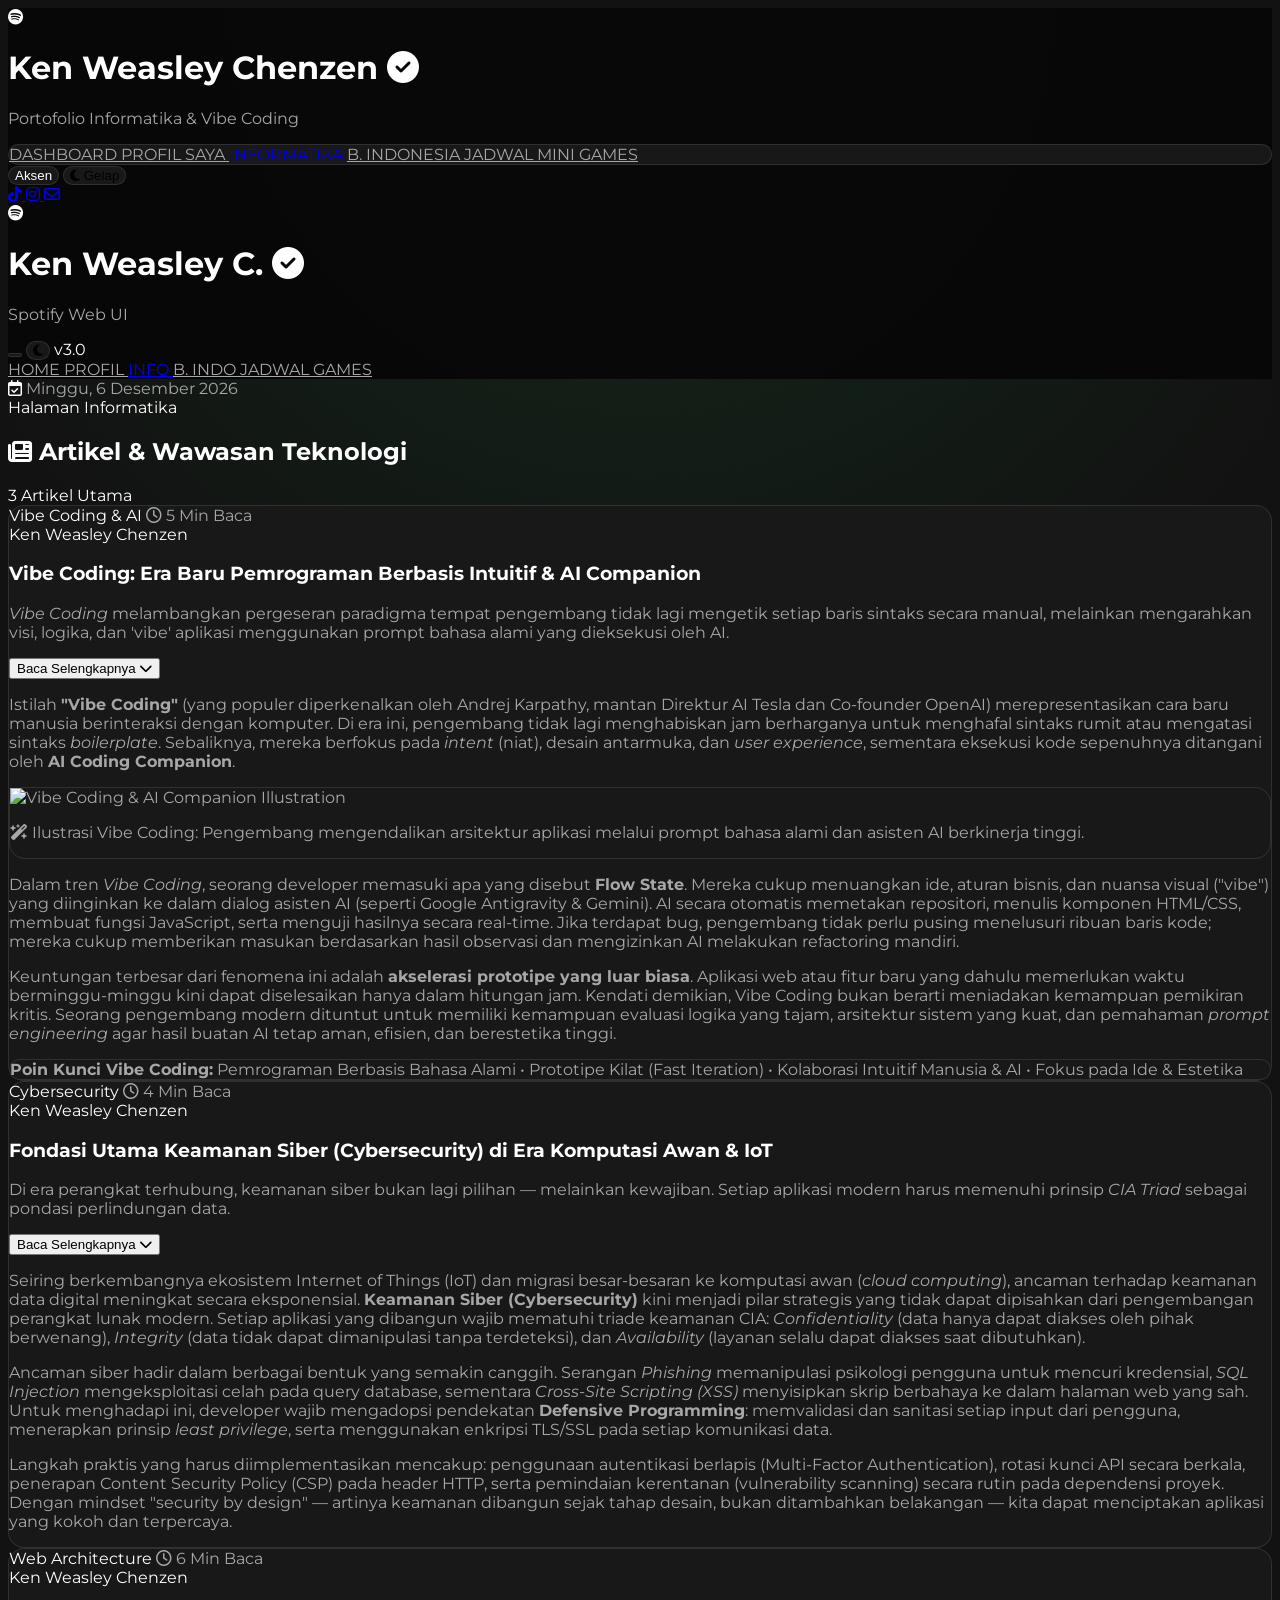
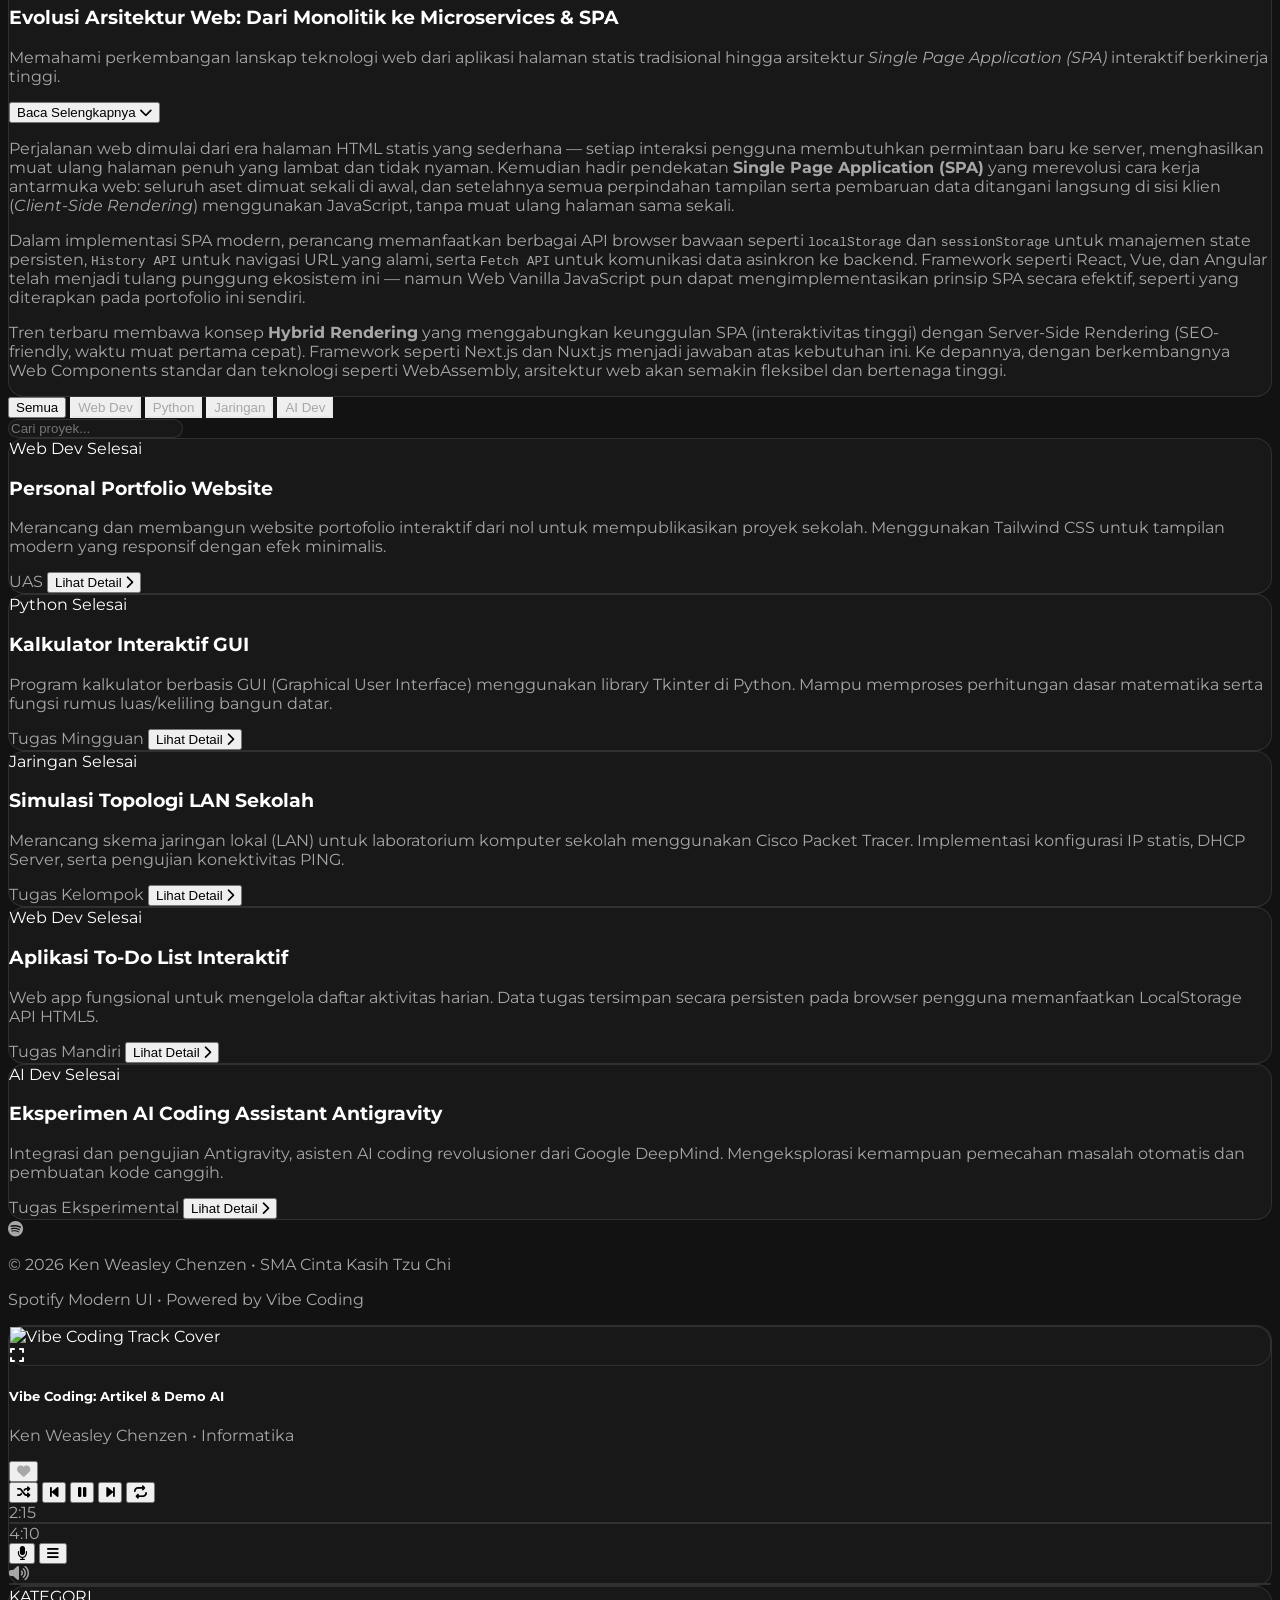
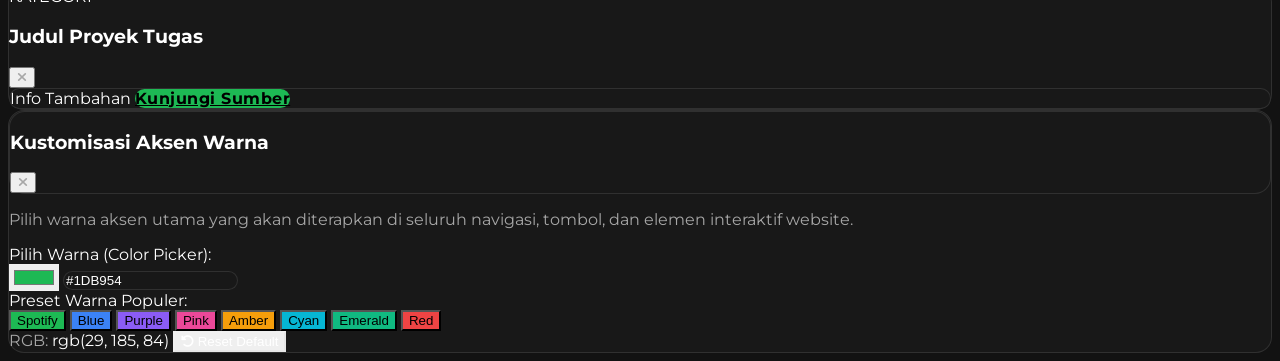
==== informatika.html @ bc536615 "Add files via upload" ====
<!DOCTYPE html>
<html lang="id" class="dark">

<head>
    <meta charset="UTF-8">
    <meta name="viewport" content="width=device-width, initial-scale=1.0">
    <title>Informatika — Ken Weasley Chenzen (Spotify UI)</title>

    <!-- SEO Meta Tags -->
    <meta name="description"
        content="Portofolio tugas dan proyek mata pelajaran Informatika Ken Weasley Chenzen (Vibe Coding, Python, Jaringan, dan AI Dev).">
    <meta name="author" content="Ken Weasley Chenzen">
    <meta name="robots" content="index, follow">

    <!-- Google Fonts: Plus Jakarta Sans & Montserrat -->
    <link rel="preconnect" href="https://fonts.googleapis.com">
    <link rel="preconnect" href="https://fonts.gstatic.com" crossorigin>
    <link
        href="https://fonts.googleapis.com/css2?family=Montserrat:wght@400;500;600;700;800;900&family=Plus+Jakarta+Sans:wght@400;500;600;700;800&family=Fira+Code:wght@400;500&display=swap"
        rel="stylesheet">

    <!-- FontAwesome Icons -->
    <link rel="stylesheet" href="https://cdnjs.cloudflare.com/ajax/libs/font-awesome/6.4.0/css/all.min.css">

    <!-- Tailwind CSS CDN -->
    <script src="https://cdn.tailwindcss.com"></script>

    <!-- Global Shared Theme & Music & Article System -->
    <link rel="stylesheet" href="theme.css">
    <script src="theme.js"></script>
    <script src="music-list.js"></script>
    <script src="visitor-playlist.js"></script>
    <script src="spotify-panel.js"></script>
    <script src="articles.js"></script>

    <script>
        tailwind.config = {
            darkMode: 'class',
            theme: {
                extend: {
                    colors: {
                        gold: {
                            50: '#f0fdf4',
                            100: '#dcfce7',
                            200: '#bbf7d0',
                            300: '#86efac',
                            400: '#4ade80',
                            500: '#1DB954',
                            600: '#1ed760',
                            700: '#16a34a',
                            800: '#15803d',
                            900: '#166534'
                        }
                    },
                    fontFamily: {
                        sans: ['"Montserrat"', '"Plus Jakarta Sans"', 'sans-serif'],
                        display: ['"Plus Jakarta Sans"', '"Montserrat"', 'sans-serif'],
                        mono: ['"Fira Code"', 'monospace'],
                    }
                }
            }
        }
    </script>
</head>

<body class="font-sans min-h-screen flex flex-col antialiased selection:bg-[var(--accent)] selection:text-[var(--accent-text)] relative deco-bg-pattern">

    <!-- SPOTIFY AMBIENT GRADIENT OVERLAY -->
    <div class="fixed inset-0 z-0 pointer-events-none overflow-hidden select-none">
        <div class="absolute top-0 inset-x-0 h-96 bg-gradient-to-b from-[var(--accent)]/20 via-transparent to-transparent"></div>
    </div>

    <!-- DESKTOP NAVIGATION HEADER (SPOTIFY STYLE) -->
    <header
        class="hidden md:flex sticky top-0 w-full bg-theme-header backdrop-blur-xl border-b border-theme z-30 px-8 py-3.5 justify-between items-center transition-colors duration-300">
        <div class="flex items-center gap-3">
            <div class="w-9 h-9 rounded-full bg-[var(--accent)] text-[var(--accent-text)] flex items-center justify-center shadow-[0_0_15px_rgba(var(--accent-rgb),0.4)]">
                <i class="fa-brands fa-spotify text-xl"></i>
            </div>
            <div>
                <h1 class="text-sm font-extrabold tracking-wider font-display text-theme-main uppercase flex items-center gap-1.5">
                    Ken Weasley Chenzen
                    <i class="fa-solid fa-circle-check text-[var(--accent)] text-xs" title="Verified Artist Portfolio"></i>
                </h1>
                <p class="text-[9px] text-theme-muted tracking-widest uppercase font-semibold">Portofolio Informatika & Vibe Coding</p>
            </div>
        </div>

        <nav class="flex flex-row items-center gap-1.5 bg-theme-card p-1.5 rounded-full border border-theme shadow-sm">
            <a href="index.html#dashboard"
                class="nav-btn text-xs font-semibold tracking-wider font-display transition duration-150 text-theme-muted hover:text-theme-main px-4 py-2 rounded-full border border-transparent">
                DASHBOARD
            </a>
            <a href="index.html#profil"
                class="nav-btn text-xs font-semibold tracking-wider font-display transition duration-150 text-theme-muted hover:text-theme-main px-4 py-2 rounded-full border border-transparent">
                PROFIL SAYA
            </a>
            <a href="informatika.html"
                class="nav-btn text-xs font-extrabold tracking-wider font-display transition duration-150 text-[var(--accent-text)] bg-[var(--accent)] px-4 py-2 rounded-full shadow-md">
                INFORMATIKA
            </a>
            <a href="bahasaindonesia.html"
                class="nav-btn text-xs font-semibold tracking-wider font-display transition duration-150 text-theme-muted hover:text-theme-main px-4 py-2 rounded-full border border-transparent">
                B. INDONESIA
            </a>
            <a href="index.html#jadwal"
                class="nav-btn text-xs font-semibold tracking-wider font-display transition duration-150 text-theme-muted hover:text-theme-main px-4 py-2 rounded-full border border-transparent">
                JADWAL
            </a>
            <a href="index.html#games"
                class="nav-btn text-xs font-semibold tracking-wider font-display transition duration-150 text-theme-muted hover:text-theme-main px-4 py-2 rounded-full border border-transparent">
                MINI GAMES
            </a>
        </nav>

        <div class="flex items-center gap-3">
            <!-- Accent Customizer Button -->
            <button onclick="toggleColorCustomizer(event)" id="theme-accent-btn-desktop" aria-label="Change accent color" title="Kustomisasi Warna Aksen"
                class="flex items-center gap-2 px-3 py-1.5 rounded-full border border-theme bg-theme-card text-theme-main hover:border-[var(--accent)] transition duration-200 text-xs font-mono cursor-pointer shadow-sm">
                <span class="w-3.5 h-3.5 rounded-full border border-black/20 shadow-sm inline-block" id="desktop-accent-swatch" style="background-color: var(--accent);"></span>
                <span class="text-[11px] font-semibold hidden lg:inline">Aksen</span>
            </button>

            <!-- Theme Toggle Button -->
            <button onclick="toggleTheme()" id="theme-toggle-desktop" aria-label="Toggle dark mode" title="Mode Dark / Light"
                class="flex items-center gap-2 px-3 py-1.5 rounded-full border border-theme bg-theme-card text-[var(--accent)] hover:bg-[var(--accent)]/10 transition duration-200 text-xs font-mono cursor-pointer shadow-sm">
                <i class="fa-solid fa-moon theme-toggle-icon text-[var(--accent)] text-sm"></i>
                <span class="theme-toggle-text text-[11px] font-semibold hidden lg:inline">Spotify Dark</span>
            </button>

            <div class="h-4 w-[1px] bg-theme border-r border-theme"></div>

            <div class="flex items-center gap-3 text-theme-muted text-xs">
                <a href="https://www.tiktok.com/@postingthingsisaw" target="_blank" rel="noopener noreferrer"
                    class="hover:text-[var(--accent)] transition duration-150 p-1" aria-label="TikTok" title="TikTok">
                    <i class="fa-brands fa-tiktok text-sm"></i>
                </a>
                <a href="https://www.instagram.com/fotomobilasli/" target="_blank" rel="noopener noreferrer"
                    class="hover:text-[var(--accent)] transition duration-150 p-1" aria-label="Instagram" title="Instagram">
                    <i class="fa-brands fa-instagram text-sm"></i>
                </a>
                <a href="mailto:Kenweasley10@gmail.com" class="hover:text-[var(--accent)] transition duration-150 p-1"
                    aria-label="Email" title="Email">
                    <i class="fa-regular fa-envelope text-sm"></i>
                </a>
            </div>
        </div>
    </header>

    <!-- MOBILE NAVIGATION HEADER -->
    <header
        class="md:hidden flex items-center justify-between p-4 bg-theme-header border-b border-theme sticky top-0 z-30 backdrop-blur-md transition-colors duration-300">
        <div class="flex items-center gap-2.5">
            <div class="w-8 h-8 rounded-full bg-[var(--accent)] text-[var(--accent-text)] flex items-center justify-center">
                <i class="fa-brands fa-spotify text-base"></i>
            </div>
            <div>
                <h1 class="text-xs font-extrabold font-display text-theme-main uppercase tracking-widest flex items-center gap-1">
                    Ken Weasley C.
                    <i class="fa-solid fa-circle-check text-[var(--accent)] text-[10px]"></i>
                </h1>
                <p class="text-[9px] text-theme-muted tracking-widest uppercase">Spotify Web UI</p>
            </div>
        </div>

        <div class="flex items-center gap-2">
            <!-- Accent Customizer Button Mobile -->
            <button onclick="toggleColorCustomizer(event)" id="theme-accent-btn-mobile" aria-label="Change accent color" title="Kustomisasi Warna Aksen"
                class="p-2 rounded-full bg-theme-card text-theme-main border border-theme text-xs cursor-pointer shadow-sm">
                <span class="w-3.5 h-3.5 rounded-full border border-black/20 shadow-sm block" id="mobile-accent-swatch" style="background-color: var(--accent);"></span>
            </button>

            <!-- Theme Toggle Button Mobile -->
            <button onclick="toggleTheme()" id="theme-toggle-mobile" aria-label="Toggle dark mode" title="Mode Dark / Light"
                class="p-2 rounded-full bg-theme-card text-[var(--accent)] border border-theme text-xs cursor-pointer shadow-sm">
                <i class="fa-solid fa-moon theme-toggle-icon"></i>
            </button>
            <span
                class="text-[9px] uppercase font-mono tracking-widest px-2.5 py-1 rounded-full border border-[var(--accent)]/30 text-[var(--accent)] bg-[var(--accent)]/10 font-bold">v3.0</span>
        </div>
    </header>

    <!-- Mobile Bottom Navigation -->
    <nav
        class="md:hidden fixed bottom-0 inset-x-0 bg-theme-header border-t border-theme z-40 flex items-center justify-around py-2 px-1 backdrop-blur-md transition-colors duration-300">
        <a href="index.html#dashboard"
            class="nav-btn-mobile text-[10px] font-semibold tracking-wider font-display text-theme-muted px-2 py-1.5 rounded-full border border-transparent">
            HOME
        </a>
        <a href="index.html#profil"
            class="nav-btn-mobile text-[10px] font-semibold tracking-wider font-display text-theme-muted px-2 py-1.5 rounded-full border border-transparent">
            PROFIL
        </a>
        <a href="informatika.html"
            class="nav-btn-mobile text-[10px] font-bold tracking-wider font-display text-black bg-[var(--accent)] px-3 py-1.5 rounded-full shadow-md">
            INFO
        </a>
        <a href="bahasaindonesia.html"
            class="nav-btn-mobile text-[10px] font-semibold tracking-wider font-display text-theme-muted px-2 py-1.5 rounded-full border border-transparent">
            B. INDO
        </a>
        <a href="index.html#jadwal"
            class="nav-btn-mobile text-[10px] font-semibold tracking-wider font-display text-theme-muted px-2 py-1.5 rounded-full border border-transparent">
            JADWAL
        </a>
        <a href="index.html#games"
            class="nav-btn-mobile text-[10px] font-semibold tracking-wider font-display text-theme-muted px-2 py-1.5 rounded-full border border-transparent">
            GAMES
        </a>
    </nav>

    <!-- MAIN CONTAINER -->
    <main class="flex-1 min-h-screen pb-32 md:pb-20 flex flex-col relative px-6 md:px-12 py-8 max-w-5xl w-full mx-auto">

        <!-- Live Date Header (Desktop) -->
        <div class="hidden md:flex justify-between items-center pb-6 border-b border-theme mb-10">
            <div class="flex items-center gap-2">
                <i class="fa-regular fa-calendar-check text-[var(--accent)] text-xs"></i>
                <span class="text-xs text-theme-muted font-mono" id="live-time">Memuat tanggal...</span>
            </div>
            <span
                class="text-[10px] font-mono tracking-widest text-[var(--accent)] px-3 py-1 rounded-full border border-[var(--accent)]/30 bg-[var(--accent)]/10 uppercase font-bold shadow-[0_0_12px_rgba(var(--accent-rgb),0.2)]">Halaman Informatika</span>
        </div>

        <!-- ARTIKEL EDUTAINMENT INFORMATIKA (INTERAKTIF) -->
        <div class="mb-12 space-y-4">
            <div class="flex items-center justify-between border-b border-theme pb-3 mb-5">
                <h2 class="text-sm md:text-base font-bold tracking-wider font-display text-[var(--accent)] uppercase flex items-center gap-2">
                    <i class="fa-solid fa-newspaper text-xs"></i> Artikel & Wawasan Teknologi
                </h2>
                <span class="text-[10px] font-mono text-[#A7A7A7] uppercase tracking-wider">3 Artikel Utama</span>
            </div>

            <!-- Artikel 1: Vibe Coding & AI Companion -->
            <article class="deco-card border border-theme rounded-2xl bg-theme-card overflow-hidden hover-neon transition-all duration-300">
                <!-- PREVIEW HEADER (selalu tampil) -->
                <div class="p-5 md:p-6">
                    <div class="flex flex-wrap items-center justify-between gap-2 mb-3">
                        <div class="flex items-center gap-2">
                            <span class="text-[10px] uppercase font-mono tracking-widest text-[var(--accent)] px-2.5 py-0.5 rounded-full border border-[var(--accent)]/30 bg-[var(--accent)]/10 font-bold">Vibe Coding & AI</span>
                            <span class="text-[10px] text-theme-muted font-mono"><i class="fa-regular fa-clock"></i> 5 Min Baca</span>
                        </div>
                        <span class="text-[10px] font-mono text-[var(--accent)]">Ken Weasley Chenzen</span>
                    </div>
                    <h3 class="text-sm md:text-base font-bold font-display text-theme-main mb-2">
                        Vibe Coding: Era Baru Pemrograman Berbasis Intuitif & AI Companion
                    </h3>
                    <p class="text-xs text-theme-muted leading-relaxed">
                        <em>Vibe Coding</em> melambangkan pergeseran paradigma tempat pengembang tidak lagi mengetik setiap baris sintaks secara manual, melainkan mengarahkan visi, logika, dan 'vibe' aplikasi menggunakan prompt bahasa alami yang dieksekusi oleh AI.
                    </p>
                    <!-- Tombol Baca Selengkapnya -->
                    <button type="button" data-target="inf-art-1" onclick="toggleArticle('inf-art-1', this)"
                        class="baca-selengkapnya mt-4 flex items-center gap-2 text-xs font-bold text-[var(--accent)] hover:opacity-80 transition-colors group cursor-pointer">
                        <span class="artikel-btn-label">Baca Selengkapnya</span>
                        <i class="fa-solid fa-chevron-down text-[10px] transition-transform duration-300 artikel-arrow"></i>
                    </button>
                </div>
                <!-- KONTEN LENGKAP (tersembunyi awal) -->
                <div id="inf-art-1" class="hidden border-t border-theme px-5 md:px-6 pb-6 pt-4">
                    <div class="text-xs md:text-sm text-theme-muted leading-relaxed space-y-4">
                        <p>
                            Istilah <strong>"Vibe Coding"</strong> (yang populer diperkenalkan oleh Andrej Karpathy, mantan Direktur AI Tesla dan Co-founder OpenAI) merepresentasikan cara baru manusia berinteraksi dengan komputer. Di era ini, pengembang tidak lagi menghabiskan jam berharganya untuk menghafal sintaks rumit atau mengatasi sintaks <em>boilerplate</em>. Sebaliknya, mereka berfokus pada <em>intent</em> (niat), desain antarmuka, dan <em>user experience</em>, sementara eksekusi kode sepenuhnya ditangani oleh <strong>AI Coding Companion</strong>.
                        </p>
                        
                        <!-- Gambar Ilustrasi Vibe Coding -->
                        <div class="my-4 rounded-2xl overflow-hidden border border-[var(--accent)]/30 bg-theme-card p-3 shadow-xl">
                            <img src="vibe_coding_demo.png" alt="Vibe Coding & AI Companion Illustration" class="w-full h-auto rounded-xl object-cover max-h-96 shadow-md">
                            <p class="text-[11px] font-mono text-center text-[var(--accent)] mt-2.5 font-semibold">
                                <i class="fa-solid fa-wand-magic-sparkles mr-1"></i> Ilustrasi Vibe Coding: Pengembang mengendalikan arsitektur aplikasi melalui prompt bahasa alami dan asisten AI berkinerja tinggi.
                            </p>
                        </div>

                        <p>
                            Dalam tren <em>Vibe Coding</em>, seorang developer memasuki apa yang disebut <strong>Flow State</strong>. Mereka cukup menuangkan ide, aturan bisnis, dan nuansa visual ("vibe") yang diinginkan ke dalam dialog asisten AI (seperti Google Antigravity & Gemini). AI secara otomatis memetakan repositori, menulis komponen HTML/CSS, membuat fungsi JavaScript, serta menguji hasilnya secara real-time. Jika terdapat bug, pengembang tidak perlu pusing menelusuri ribuan baris kode; mereka cukup memberikan masukan berdasarkan hasil observasi dan mengizinkan AI melakukan refactoring mandiri.
                        </p>
                        <p>
                            Keuntungan terbesar dari fenomena ini adalah <strong>akselerasi prototipe yang luar biasa</strong>. Aplikasi web atau fitur baru yang dahulu memerlukan waktu berminggu-minggu kini dapat diselesaikan hanya dalam hitungan jam. Kendati demikian, Vibe Coding bukan berarti meniadakan kemampuan pemikiran kritis. Seorang pengembang modern dituntut untuk memiliki kemampuan evaluasi logika yang tajam, arsitektur sistem yang kuat, dan pemahaman <em>prompt engineering</em> agar hasil buatan AI tetap aman, efisien, dan berestetika tinggi.
                        </p>
                        <div class="p-4 bg-theme-card border border-[var(--accent)]/40 rounded-xl font-mono text-[11px] text-[var(--accent)] shadow-inner">
                            <strong>Poin Kunci Vibe Coding:</strong> Pemrograman Berbasis Bahasa Alami • Prototipe Kilat (Fast Iteration) • Kolaborasi Intuitif Manusia & AI • Fokus pada Ide & Estetika
                        </div>
                    </div>
                </div>
            </article>

            <!-- Artikel 2: Keamanan Siber -->
            <article class="deco-card border border-theme rounded-2xl bg-theme-card overflow-hidden hover-neon transition-all duration-300">
                <!-- PREVIEW HEADER -->
                <div class="p-5 md:p-6">
                    <div class="flex flex-wrap items-center justify-between gap-2 mb-3">
                        <div class="flex items-center gap-2">
                            <span class="text-[10px] uppercase font-mono tracking-widest text-[var(--accent)] px-2.5 py-0.5 rounded border border-[var(--accent)]/30 bg-[var(--accent)]/10 font-bold">Cybersecurity</span>
                            <span class="text-[10px] text-theme-muted font-mono"><i class="fa-regular fa-clock"></i> 4 Min Baca</span>
                        </div>
                        <span class="text-[10px] font-mono text-[var(--accent)]">Ken Weasley Chenzen</span>
                    </div>
                    <h3 class="text-sm md:text-base font-bold font-display text-theme-main mb-2">
                        Fondasi Utama Keamanan Siber (Cybersecurity) di Era Komputasi Awan & IoT
                    </h3>
                    <p class="text-xs text-theme-muted leading-relaxed">
                        Di era perangkat terhubung, keamanan siber bukan lagi pilihan — melainkan kewajiban. Setiap aplikasi modern harus memenuhi prinsip <em>CIA Triad</em> sebagai pondasi perlindungan data.
                    </p>
                    <button type="button" data-target="inf-art-2" onclick="toggleArticle('inf-art-2', this)"
                        class="baca-selengkapnya mt-4 flex items-center gap-2 text-xs font-semibold text-[var(--accent)] hover:opacity-80 transition-colors group cursor-pointer">
                        <span class="artikel-btn-label">Baca Selengkapnya</span>
                        <i class="fa-solid fa-chevron-down text-[10px] transition-transform duration-300 artikel-arrow"></i>
                    </button>
                </div>
                <!-- KONTEN LENGKAP -->
                <div id="inf-art-2" class="hidden border-t border-theme/40 px-5 md:px-6 pb-6 pt-4">
                    <div class="text-xs md:text-sm text-theme-muted leading-relaxed space-y-3">
                        <p>
                            Seiring berkembangnya ekosistem Internet of Things (IoT) dan migrasi besar-besaran ke komputasi awan (<em>cloud computing</em>), ancaman terhadap keamanan data digital meningkat secara eksponensial. <strong>Keamanan Siber (Cybersecurity)</strong> kini menjadi pilar strategis yang tidak dapat dipisahkan dari pengembangan perangkat lunak modern. Setiap aplikasi yang dibangun wajib mematuhi triade keamanan CIA: <em>Confidentiality</em> (data hanya dapat diakses oleh pihak berwenang), <em>Integrity</em> (data tidak dapat dimanipulasi tanpa terdeteksi), dan <em>Availability</em> (layanan selalu dapat diakses saat dibutuhkan).
                        </p>
                        <p>
                            Ancaman siber hadir dalam berbagai bentuk yang semakin canggih. Serangan <em>Phishing</em> memanipulasi psikologi pengguna untuk mencuri kredensial, <em>SQL Injection</em> mengeksploitasi celah pada query database, sementara <em>Cross-Site Scripting (XSS)</em> menyisipkan skrip berbahaya ke dalam halaman web yang sah. Untuk menghadapi ini, developer wajib mengadopsi pendekatan <strong>Defensive Programming</strong>: memvalidasi dan sanitasi setiap input dari pengguna, menerapkan prinsip <em>least privilege</em>, serta menggunakan enkripsi TLS/SSL pada setiap komunikasi data.
                        </p>
                        <p>
                            Langkah praktis yang harus diimplementasikan mencakup: penggunaan autentikasi berlapis (Multi-Factor Authentication), rotasi kunci API secara berkala, penerapan Content Security Policy (CSP) pada header HTTP, serta pemindaian kerentanan (vulnerability scanning) secara rutin pada dependensi proyek. Dengan mindset "security by design" — artinya keamanan dibangun sejak tahap desain, bukan ditambahkan belakangan — kita dapat menciptakan aplikasi yang kokoh dan terpercaya.
                        </p>
                    </div>
                </div>
            </article>

            <!-- Artikel 3: Web Architecture -->
            <article class="deco-card border border-theme rounded-2xl bg-theme-card overflow-hidden hover-neon transition-all duration-300">
                <!-- PREVIEW HEADER -->
                <div class="p-5 md:p-6">
                    <div class="flex flex-wrap items-center justify-between gap-2 mb-3">
                        <div class="flex items-center gap-2">
                            <span class="text-[10px] uppercase font-mono tracking-widest text-[var(--accent)] px-2.5 py-0.5 rounded border border-[var(--accent)]/30 bg-[var(--accent)]/10 font-bold">Web Architecture</span>
                            <span class="text-[10px] text-theme-muted font-mono"><i class="fa-regular fa-clock"></i> 6 Min Baca</span>
                        </div>
                        <span class="text-[10px] font-mono text-[var(--accent)]">Ken Weasley Chenzen</span>
                    </div>
                    <h3 class="text-sm md:text-base font-bold font-display text-theme-main mb-2">
                        Evolusi Arsitektur Web: Dari Monolitik ke Microservices & SPA
                    </h3>
                    <p class="text-xs text-theme-muted leading-relaxed">
                        Memahami perkembangan lanskap teknologi web dari aplikasi halaman statis tradisional hingga arsitektur <em>Single Page Application (SPA)</em> interaktif berkinerja tinggi.
                    </p>
                    <button type="button" data-target="inf-art-3" onclick="toggleArticle('inf-art-3', this)"
                        class="baca-selengkapnya mt-4 flex items-center gap-2 text-xs font-semibold text-[var(--accent)] hover:opacity-80 transition-colors group cursor-pointer">
                        <span class="artikel-btn-label">Baca Selengkapnya</span>
                        <i class="fa-solid fa-chevron-down text-[10px] transition-transform duration-300 artikel-arrow"></i>
                    </button>
                </div>
                <!-- KONTEN LENGKAP -->
                <div id="inf-art-3" class="hidden border-t border-theme/40 px-5 md:px-6 pb-6 pt-4">
                    <div class="text-xs md:text-sm text-theme-muted leading-relaxed space-y-3">
                        <p>
                            Perjalanan web dimulai dari era halaman HTML statis yang sederhana — setiap interaksi pengguna membutuhkan permintaan baru ke server, menghasilkan muat ulang halaman penuh yang lambat dan tidak nyaman. Kemudian hadir pendekatan <strong>Single Page Application (SPA)</strong> yang merevolusi cara kerja antarmuka web: seluruh aset dimuat sekali di awal, dan setelahnya semua perpindahan tampilan serta pembaruan data ditangani langsung di sisi klien (<em>Client-Side Rendering</em>) menggunakan JavaScript, tanpa muat ulang halaman sama sekali.
                        </p>
                        <p>
                            Dalam implementasi SPA modern, perancang memanfaatkan berbagai API browser bawaan seperti <code>localStorage</code> dan <code>sessionStorage</code> untuk manajemen state persisten, <code>History API</code> untuk navigasi URL yang alami, serta <code>Fetch API</code> untuk komunikasi data asinkron ke backend. Framework seperti React, Vue, dan Angular telah menjadi tulang punggung ekosistem ini — namun Web Vanilla JavaScript pun dapat mengimplementasikan prinsip SPA secara efektif, seperti yang diterapkan pada portofolio ini sendiri.
                        </p>
                        <p>
                            Tren terbaru membawa konsep <strong>Hybrid Rendering</strong> yang menggabungkan keunggulan SPA (interaktivitas tinggi) dengan Server-Side Rendering (SEO-friendly, waktu muat pertama cepat). Framework seperti Next.js dan Nuxt.js menjadi jawaban atas kebutuhan ini. Ke depannya, dengan berkembangnya Web Components standar dan teknologi seperti WebAssembly, arsitektur web akan semakin fleksibel dan bertenaga tinggi.
                        </p>
                    </div>
                </div>
            </article>
        </div>

        <!-- CONTENT VIEW: INFORMATIKA -->

        <div class="flex-1">
            <section id="view-informatika" class="space-y-8 animate-fade-in">
                <!-- Search & Filters -->
                <div class="flex flex-col md:flex-row md:items-center justify-between gap-4">
                    <!-- Filters -->
                    <div class="flex flex-wrap gap-2 text-xs font-medium" id="filter-container-inf">
                        <button onclick="filterCategory('inf', 'semua')"
                            class="btn-filter-inf px-3 py-1.5 rounded-lg border border-[var(--accent)]/40 bg-[var(--accent)]/10 text-[var(--accent)] shadow-[0_0_8px_rgba(var(--accent-rgb),0.2)] font-mono">Semua</button>
                        <button onclick="filterCategory('inf', 'web')"
                            class="btn-filter-inf px-3 py-1.5 rounded-lg border border-theme text-theme-muted hover:text-[var(--accent)] hover:border-[var(--accent)]/30 transition font-mono">Web Dev</button>
                        <button onclick="filterCategory('inf', 'python')"
                            class="btn-filter-inf px-3 py-1.5 rounded-lg border border-theme text-theme-muted hover:text-[var(--accent)] hover:border-[var(--accent)]/30 transition font-mono">Python</button>
                        <button onclick="filterCategory('inf', 'jaringan')"
                            class="btn-filter-inf px-3 py-1.5 rounded-lg border border-theme text-theme-muted hover:text-[var(--accent)] hover:border-[var(--accent)]/30 transition font-mono">Jaringan</button>
                        <button onclick="filterCategory('inf', 'ai')"
                            class="btn-filter-inf px-3 py-1.5 rounded-lg border border-theme text-theme-muted hover:text-[var(--accent)] hover:border-[var(--accent)]/30 transition font-mono">AI Dev</button>
                    </div>

                    <!-- Search Input -->
                    <div class="relative w-full md:w-64">
                        <input type="text" id="search-inf" onkeyup="filterTugas('inf')" placeholder="Cari proyek..."
                            class="w-full px-4 py-2 bg-theme-card border border-theme rounded-xl text-xs text-theme-main placeholder-theme-muted focus:outline-none focus:border-[var(--accent)] transition duration-150">
                    </div>
                </div>

                <!-- Assignment Grid -->
                <div class="grid grid-cols-1 md:grid-cols-2 gap-6" id="grid-inf">
                    <!-- Card 1 -->
                    <div class="card-tugas border border-theme rounded-2xl bg-theme-card p-6 flex flex-col justify-between hover-neon"
                        data-category="web" data-title="personal portfolio website">
                        <div class="space-y-4">
                            <div class="flex items-center justify-between">
                                <span
                                    class="text-[10px] uppercase font-mono tracking-widest text-[var(--accent)] px-2 py-0.5 rounded border border-[var(--accent)]/30 bg-[var(--accent)]/10 font-bold">Web Dev</span>
                                <span class="text-[10px] text-[var(--accent)] font-mono flex items-center gap-1">
                                    <span class="w-1.5 h-1.5 rounded-full bg-[var(--accent)] animate-pulse"></span> Selesai
                                </span>
                            </div>
                            <h3 class="text-sm font-bold text-theme-main">Personal Portfolio Website</h3>
                            <p class="text-xs text-theme-muted leading-relaxed line-clamp-3">
                                Merancang dan membangun website portofolio interaktif dari nol untuk mempublikasikan
                                proyek sekolah. Menggunakan Tailwind CSS untuk tampilan modern yang responsif dengan
                                efek minimalis.
                            </p>
                        </div>
                        <div class="mt-6 pt-4 border-t border-theme flex justify-between items-center">
                            <span class="text-[10px] text-theme-muted font-mono">UAS</span>
                            <button onclick="openModal('inf', 0)"
                                class="text-xs font-semibold text-[var(--accent)] hover:underline flex items-center gap-1">
                                Lihat Detail <i class="fa-solid fa-chevron-right text-[9px]"></i>
                            </button>
                        </div>
                    </div>

                    <!-- Card 2 -->
                    <div class="card-tugas border border-theme rounded-2xl bg-theme-card p-6 flex flex-col justify-between hover-neon"
                        data-category="python" data-title="kalkulator interaktif gui python">
                        <div class="space-y-4">
                            <div class="flex items-center justify-between">
                                <span
                                    class="text-[10px] uppercase font-mono tracking-widest text-[var(--accent)] px-2 py-0.5 rounded border border-[var(--accent)]/30 bg-[var(--accent)]/10 font-bold">Python</span>
                                <span class="text-[10px] text-[var(--accent)] font-mono flex items-center gap-1">
                                    <span class="w-1.5 h-1.5 rounded-full bg-[var(--accent)] animate-pulse"></span> Selesai
                                </span>
                            </div>
                            <h3 class="text-sm font-bold text-theme-main">Kalkulator Interaktif GUI</h3>
                            <p class="text-xs text-theme-muted leading-relaxed line-clamp-3">
                                Program kalkulator berbasis GUI (Graphical User Interface) menggunakan library Tkinter
                                di Python. Mampu memproses perhitungan dasar matematika serta fungsi rumus luas/keliling
                                bangun datar.
                            </p>
                        </div>
                        <div class="mt-6 pt-4 border-t border-theme flex justify-between items-center">
                            <span class="text-[10px] text-theme-muted font-mono">Tugas Mingguan</span>
                            <button onclick="openModal('inf', 1)"
                                class="text-xs font-semibold text-[var(--accent)] hover:underline flex items-center gap-1">
                                Lihat Detail <i class="fa-solid fa-chevron-right text-[9px]"></i>
                            </button>
                        </div>
                    </div>

                    <!-- Card 3 -->
                    <div class="card-tugas border border-theme rounded-2xl bg-theme-card p-6 flex flex-col justify-between hover-neon"
                        data-category="jaringan" data-title="simulasi jaringan lan cisco packet tracer">
                        <div class="space-y-4">
                            <div class="flex items-center justify-between">
                                <span
                                    class="text-[10px] uppercase font-mono tracking-widest text-[var(--accent)] px-2 py-0.5 rounded border border-[var(--accent)]/30 bg-[var(--accent)]/10 font-bold">Jaringan</span>
                                <span class="text-[10px] text-[var(--accent)] font-mono flex items-center gap-1">
                                    <span class="w-1.5 h-1.5 rounded-full bg-[var(--accent)] animate-pulse"></span> Selesai
                                </span>
                            </div>
                            <h3 class="text-sm font-bold text-theme-main">Simulasi Topologi LAN Sekolah</h3>
                            <p class="text-xs text-theme-muted leading-relaxed line-clamp-3">
                                Merancang skema jaringan lokal (LAN) untuk laboratorium komputer sekolah menggunakan
                                Cisco Packet Tracer. Implementasi konfigurasi IP statis, DHCP Server, serta pengujian
                                konektivitas PING.
                            </p>
                        </div>
                        <div class="mt-6 pt-4 border-t border-theme flex justify-between items-center">
                            <span class="text-[10px] text-theme-muted font-mono">Tugas Kelompok</span>
                            <button onclick="openModal('inf', 2)"
                                class="text-xs font-semibold text-[var(--accent)] hover:underline flex items-center gap-1">
                                Lihat Detail <i class="fa-solid fa-chevron-right text-[9px]"></i>
                            </button>
                        </div>
                    </div>

                    <!-- Card 4 -->
                    <div class="card-tugas border border-theme rounded-2xl bg-theme-card p-6 flex flex-col justify-between hover-neon"
                        data-category="web" data-title="aplikasi to do list localstorage">
                        <div class="space-y-4">
                            <div class="flex items-center justify-between">
                                <span
                                    class="text-[10px] uppercase font-mono tracking-widest text-[var(--accent)] px-2 py-0.5 rounded border border-[var(--accent)]/30 bg-[var(--accent)]/10 font-bold">Web Dev</span>
                                <span class="text-[10px] text-[var(--accent)] font-mono flex items-center gap-1">
                                    <span class="w-1.5 h-1.5 rounded-full bg-[var(--accent)] animate-pulse"></span> Selesai
                                </span>
                            </div>
                            <h3 class="text-sm font-bold text-theme-main">Aplikasi To-Do List Interaktif</h3>
                            <p class="text-xs text-theme-muted leading-relaxed line-clamp-3">
                                Web app fungsional untuk mengelola daftar aktivitas harian. Data tugas tersimpan secara
                                persisten pada browser pengguna memanfaatkan LocalStorage API HTML5.
                            </p>
                        </div>
                        <div class="mt-6 pt-4 border-t border-theme flex justify-between items-center">
                            <span class="text-[10px] text-theme-muted font-mono">Tugas Mandiri</span>
                            <button onclick="openModal('inf', 3)"
                                class="text-xs font-semibold text-[var(--accent)] hover:underline flex items-center gap-1">
                                Lihat Detail <i class="fa-solid fa-chevron-right text-[9px]"></i>
                            </button>
                        </div>
                    </div>

                    <!-- Card 5 -->
                    <div class="card-tugas border border-theme rounded-2xl bg-theme-card p-6 flex flex-col justify-between hover-neon"
                        data-category="ai" data-title="eksperimen asisten pengodean ai antigravity">
                        <div class="space-y-4">
                            <div class="flex items-center justify-between">
                                <span
                                    class="text-[10px] uppercase font-mono tracking-widest text-[var(--accent)] px-2 py-0.5 rounded border border-[var(--accent)]/30 bg-[var(--accent)]/10 font-bold">AI Dev</span>
                                <span class="text-[10px] text-[var(--accent)] font-mono flex items-center gap-1">
                                    <span class="w-1.5 h-1.5 rounded-full bg-[var(--accent)] animate-pulse"></span> Selesai
                                </span>
                            </div>
                            <h3 class="text-sm font-bold text-theme-main">Eksperimen AI Coding Assistant Antigravity</h3>
                            <p class="text-xs text-theme-muted leading-relaxed line-clamp-3">
                                Integrasi dan pengujian Antigravity, asisten AI coding revolusioner dari Google DeepMind. Mengeksplorasi kemampuan pemecahan masalah otomatis dan pembuatan kode canggih.
                            </p>
                        </div>
                        <div class="mt-6 pt-4 border-t border-theme flex justify-between items-center">
                            <span class="text-[10px] text-theme-muted font-mono">Tugas Eksperimental</span>
                            <button onclick="openModal('inf', 4)"
                                class="text-xs font-semibold text-[var(--accent)] hover:underline flex items-center gap-1">
                                Lihat Detail <i class="fa-solid fa-chevron-right text-[9px]"></i>
                            </button>
                        </div>
                    </div>
                </div>
            </section>
        </div>

        <!-- FOOTER -->
        <footer
            class="mt-20 py-8 border-t border-theme text-[11px] text-theme-muted flex flex-col md:flex-row items-center justify-between gap-4">
            <div class="flex items-center gap-2">
                <i class="fa-brands fa-spotify text-[var(--accent)] text-base"></i>
                <p>© 2026 Ken Weasley Chenzen • SMA Cinta Kasih Tzu Chi</p>
            </div>
            <p class="font-mono text-[var(--accent)]">Spotify Modern UI • Powered by Vibe Coding</p>
        </footer>
    </main>

    <!-- SPOTIFY PERSISTENT PLAYER BAR (DESKTOP FOOTER PLAYER WIDGET) -->
    <div class="fixed bottom-0 inset-x-0 bg-theme-card border-t border-theme z-50 px-6 py-3 hidden md:flex items-center justify-between text-xs text-theme-main">
        <!-- Left: Now Playing Info -->
        <div class="flex items-center gap-3.5 w-1/4">
            <div class="w-12 h-12 rounded-lg bg-theme-card border border-theme flex items-center justify-center relative overflow-hidden group shrink-0">
                <img src="vibe_coding_demo.png" alt="Vibe Coding Track Cover" class="w-full h-full object-cover">
                <div class="absolute inset-0 bg-black/40 opacity-0 group-hover:opacity-100 flex items-center justify-center transition">
                    <i class="fa-solid fa-expand text-white text-xs"></i>
                </div>
            </div>
            <div class="truncate">
                <h5 class="text-xs font-bold text-theme-main hover:underline cursor-pointer truncate">Vibe Coding: Artikel & Demo AI</h5>
                <p class="text-[11px] text-theme-muted hover:underline cursor-pointer truncate">Ken Weasley Chenzen • Informatika</p>
            </div>
            <button class="text-theme-muted hover:text-[var(--accent)] transition ml-1" title="Tambah ke Favorit">
                <i class="fa-solid fa-heart text-xs text-[var(--accent)]"></i>
            </button>
        </div>

        <!-- Center: Playback Controls & Progress Bar -->
        <div class="flex flex-col items-center gap-1.5 w-2/4 max-w-xl">
            <div class="flex items-center gap-5 text-theme-muted">
                <button class="hover:text-theme-main transition text-xs"><i class="fa-solid fa-shuffle"></i></button>
                <button class="hover:text-theme-main transition text-sm"><i class="fa-solid fa-backward-step"></i></button>
                <button onclick="toggleGlobalPlay(this)" class="w-8 h-8 rounded-full bg-[var(--accent)] text-[var(--accent-text)] flex items-center justify-center transition hover:scale-105 shadow-md">
                    <i class="fa-solid fa-pause text-xs" id="global-play-icon"></i>
                </button>
                <button class="hover:text-theme-main transition text-sm"><i class="fa-solid fa-forward-step"></i></button>
                <button class="hover:text-theme-main transition text-xs"><i class="fa-solid fa-repeat text-[var(--accent)]"></i></button>
            </div>
            <!-- Progress Line -->
            <div class="w-full flex items-center gap-2 text-[10px] font-mono text-theme-muted">
                <span>2:15</span>
                <div class="flex-1 h-1 bg-theme-card border border-theme rounded-full overflow-hidden cursor-pointer relative group">
                    <div class="h-full bg-[var(--accent)] rounded-full w-3/4 group-hover:bg-[var(--accent-hover)] transition-colors"></div>
                </div>
                <span>4:10</span>
            </div>
        </div>

        <!-- Right: Volume & Extra Controls -->
        <div class="flex items-center justify-end gap-3.5 text-theme-muted w-1/4">
            <button class="hover:text-theme-main transition" title="Lirik"><i class="fa-solid fa-microphone text-xs"></i></button>
            <button class="hover:text-theme-main transition" title="Antrean Track"><i class="fa-solid fa-bars text-xs"></i></button>
            <div class="flex items-center gap-2">
                <i class="fa-solid fa-volume-high text-xs hover:text-theme-main cursor-pointer"></i>
                <div class="w-20 h-1 bg-theme-card border border-theme rounded-full overflow-hidden cursor-pointer group">
                    <div class="h-full bg-[var(--accent)] rounded-full w-4/5"></div>
                </div>
            </div>
        </div>
        </div>
    </div>

    <!-- INTERACTIVE MODAL DETAIL -->
    <div id="project-modal"
        class="fixed inset-0 z-50 hidden bg-black/80 backdrop-blur-md flex items-center justify-center p-4">
        <div
            class="relative bg-theme-card max-w-2xl w-full rounded-2xl overflow-hidden border border-[var(--accent)]/40 shadow-[0_0_30px_rgba(var(--accent-rgb),0.25)] flex flex-col max-h-[85vh] animate-fade-in">

            <div class="p-6 border-b border-theme flex justify-between items-start">
                <div>
                    <span id="modal-category"
                        class="text-[10px] uppercase font-mono tracking-widest text-[var(--accent)] px-2.5 py-0.5 rounded border border-[var(--accent)]/30 bg-[var(--accent)]/10 font-bold">KATEGORI</span>
                    <h3 id="modal-title" class="text-base font-extrabold text-theme-main mt-2">Judul Proyek Tugas</h3>
                </div>
                <button onclick="closeModal()"
                    class="text-theme-muted hover:text-[var(--accent)] text-xs font-semibold p-1 transition cursor-pointer">
                    <i class="fa-solid fa-xmark text-base"></i>
                </button>
            </div>

            <div class="p-6 overflow-y-auto custom-scrollbar flex-1 space-y-4 text-xs md:text-sm text-theme-muted leading-relaxed"
                id="modal-body-content">
            </div>

            <div class="px-6 py-4 border-t border-theme bg-theme-card flex justify-between items-center gap-4">
                <span id="modal-badge-info" class="text-[10px] font-mono uppercase tracking-widest text-[var(--accent)] font-bold">Info Tambahan</span>
                <a id="modal-action-btn" href="#" target="_blank"
                    class="px-4 py-1.5 deco-btn text-xs font-bold rounded-lg transition shadow-md">
                    Kunjungi Sumber
                </a>
            </div>
        </div>
    </div>

    <!-- JAVASCRIPT -->
    <script>
        const dataTugas = {
            inf: [
                {
                    title: "Personal Portfolio Website",
                    category: "Web Dev",
                    info: "UAS • Nilai: 98/100",
                    actionUrl: "https://github.com",
                    actionText: "Lihat Kode Sumber",
                    body: `
                        <p class="mb-4"><strong>Latar Belakang Proyek:</strong> Proyek ini merupakan ujian akhir mata pelajaran Informatika kelas XI yang bertujuan untuk menyatukan seluruh portofolio digital dalam satu antarmuka terpusat yang siap dihosting.</p>
                        
                        <p class="mb-4"><strong>Fitur Unggulan:</strong></p>
                        <ul class="list-disc pl-5 mb-4 space-y-1">
                            <li>Desain retro minimalis modern bertema gelap dan terang dengan aksen Emas & Bronze.</li>
                            <li>Tampilan responsif (tata letak Header Desktop dan Bottom Navigation pada mobile).</li>
                            <li>Sistem navigasi halaman tunggal (Single Page Application) super lancar bebas reload.</li>
                            <li>Fitur tempat unggah foto profil (avatar) disamping nama pengguna di dashboard dengan memori lokal.</li>
                            <li>Modal dinamis interaktif untuk menampilkan detail pengerjaan tugas secara rinci.</li>
                        </ul>

                        <p class="mb-4"><strong>Spesifikasi Teknis:</strong></p>
                        <code class="block bg-slate-950 border border-gold-500/30 p-3 rounded-lg font-mono text-xs text-gold-300 mb-4 whitespace-pre-wrap">HTML5 + Tailwind CSS + Vanilla JavaScript ES6</code>

                        <p><strong>Hasil Evaluasi:</strong> Kerapian struktur kode, konsistensi skema warna emas yang dipilih, serta kesiapan web ini untuk langsung disebarluaskan.</p>
                    `
                },
                {
                    title: "Kalkulator Interaktif GUI Python",
                    category: "Python",
                    info: "Tugas Mingguan • Nilai: 95/100",
                    actionUrl: "https://github.com",
                    actionText: "Unduh Berkas Python",
                    body: `
                        <p class="mb-4"><strong>Deskripsi Program:</strong> Program desktop sederhana berbasis GUI yang dirancang menggunakan bahasa pemrograman Python 3 dan toolkit visual bawaannya, Tkinter.</p>
                        
                        <p class="mb-4"><strong>Fungsionalitas Utama:</strong></p>
                        <ul class="list-disc pl-5 mb-4 space-y-1">
                            <li>Operasi matematika standar: Penjumlahan, Pengurangan, Perkalian, dan Pembagian.</li>
                            <li>Kalkulator Geometri: Menghitung luas serta keliling bidang lingkaran, persegi panjang, dan segitiga.</li>
                            <li>Penanganan Error: Mencegah error pembagian dengan angka nol (ZeroDivisionError) secara elegan menggunakan pop-up peringatan.</li>
                        </ul>

                        <p class="mb-4"><strong>Cuplikan Struktur Kode Program:</strong></p>
                        <pre class="bg-slate-950 border border-gold-500/30 p-3 rounded-lg text-[11px] font-mono text-gold-300 mb-4 overflow-x-auto custom-scrollbar">
import tkinter as tk
from tkinter import messagebox

def hitung():
    try:
        val1 = float(entry_val1.get())
        val2 = float(entry_val2.get())
        op = operator.get()
        if op == "+": res = val1 + val2
        elif op == "/":
            if val2 == 0: raise ZeroDivisionError
            res = val1 / val2
        label_hasil.config(text=f"Hasil: {res}")
    except ZeroDivisionError:
        messagebox.showerror("Error", "Tidak bisa membagi dengan nol!")
    except ValueError:
        messagebox.showerror("Error", "Masukkan input angka yang valid!")</pre>
                    `
                },
                {
                    title: "Simulasi Topologi LAN Sekolah",
                    category: "Jaringan",
                    info: "Tugas Kelompok • Nilai: 92/100",
                    actionUrl: "https://github.com",
                    actionText: "Unduh File .pkt",
                    body: `
                        <p class="mb-4"><strong>Latar Belakang:</strong> Dalam tugas kelompok praktikum instalasi jaringan, kami ditugaskan merancang topologi jaringan lokal untuk 3 ruangan laboratorium sekolah dengan batasan subnet mask IPv4 tertentu.</p>
                        
                        <p class="mb-4"><strong>Skema Konfigurasi & Perangkat:</strong></p>
                        <ul class="list-disc pl-5 mb-4 space-y-1">
                            <li>1 Switch Pusat dan 3 Switch Laboratorium (Cisco 2960).</li>
                            <li>1 Server Pusat bertindak sebagai DHCP Server untuk membagikan IP secara otomatis.</li>
                            <li>Lab A (10 PC client), Lab B (8 PC client), Lab C (12 PC client).</li>
                            <li>Alamat IP Kelas C: 192.168.10.0 dengan Subnetting CIDR /27 (255.255.255.224).</li>
                        </ul>
                    `
                },
                {
                    title: "Aplikasi To-Do List Interaktif",
                    category: "Web Dev",
                    info: "Tugas Praktik Mandiri • Nilai: 96/100",
                    actionUrl: "https://github.com",
                    actionText: "Uji Coba Aplikasi Live",
                    body: `
                        <p class="mb-4"><strong>Deskripsi Aplikasi:</strong> Aplikasi pencatatan tugas sederhana yang menerapkan manajemen memori internal browser. Dibuat menggunakan JavaScript murni (Vanilla JS) tanpa library eksternal untuk melatih pemahaman manipulasi elemen halaman web secara dinamis.</p>
                        
                        <p class="mb-4"><strong>Fitur Utama:</strong></p>
                        <ul class="list-disc pl-5 mb-4 space-y-1">
                            <li>Membuat tugas baru (Create), mencoret tugas selesai (Update), dan menghapus tugas (Delete).</li>
                            <li>Penyimpanan Permanen: Menggunakan API <code>localStorage</code> sehingga data tugas tidak hilang walaupun browser ditutup atau komputer dimuat ulang.</li>
                        </ul>
                    `
                },
                {
                    title: "Eksperimen AI Coding Assistant Antigravity",
                    category: "AI Dev",
                    info: "Tugas Eksperimental • Nilai: 99/100",
                    actionUrl: "https://deepmind.google",
                    actionText: "Kunjungi Google DeepMind",
                    body: `
                        <p class="mb-4"><strong>Latar Belakang:</strong> Antigravity adalah asisten pengodean AI (AI Coding Assistant) agenik tangguh yang dikembangkan oleh tim Google DeepMind untuk mendukung Advanced Agentic Coding. Eksperimen ini mengeksplorasi integrasi agen AI dalam siklus pengembangan perangkat lunak otomatis.</p>
                        
                        <p class="mb-4"><strong>Fitur & Keunggulan Eksperimen:</strong></p>
                        <ul class="list-disc pl-5 mb-4 space-y-1">
                            <li><strong>Analisis Konteks Mendalam:</strong> Kemampuan agen untuk memetakan arsitektur proyek secara mandiri dan mengidentifikasi potensi bug.</li>
                            <li><strong>Pemecahan Masalah Otonom:</strong> Memformulasikan rencana implementasi terperinci sebelum melakukan modifikasi kode.</li>
                            <li><strong>Refactoring & Optimasi:</strong> Antigravity mampu melakukan refactoring kode kompleks secara presisi dengan penataan gaya visual yang modern dan premium.</li>
                        </ul>

                        <p class="mb-4"><strong>Spesifikasi Teknis Eksperimen:</strong></p>
                        <code class="block bg-slate-950 border border-gold-500/30 p-3 rounded-lg font-mono text-xs text-gold-300 mb-4 whitespace-pre-wrap">Google Gemini Model Family + Advanced Agentic Coding Toolkit</code>
                        
                        <p><strong>Kesimpulan:</strong> Eksperimen ini menunjukkan peningkatan efisiensi yang signifikan dalam pengembangan aplikasi web dan pemecahan masalah pemrograman secara real-time.</p>
                    `
                }
            ]
        };

        function initTheme() {
            const savedTheme = localStorage.getItem('theme') || 'dark';
            if (savedTheme === 'dark') {
                document.documentElement.classList.add('dark');
            } else {
                document.documentElement.classList.remove('dark');
            }
            updateThemeIcons(savedTheme);
        }

        function toggleTheme() {
            const isDark = document.documentElement.classList.contains('dark');
            const newTheme = isDark ? 'light' : 'dark';

            if (newTheme === 'dark') {
                document.documentElement.classList.add('dark');
            } else {
                document.documentElement.classList.remove('dark');
            }

            localStorage.setItem('theme', newTheme);
            updateThemeIcons(newTheme);
        }

        function updateThemeIcons(theme) {
            const icons = document.querySelectorAll('.theme-toggle-icon');
            const texts = document.querySelectorAll('.theme-toggle-text');

            icons.forEach(icon => {
                if (theme === 'dark') {
                    icon.className = 'fa-solid fa-moon theme-toggle-icon text-[var(--accent)]';
                } else {
                    icon.className = 'fa-solid fa-sun theme-toggle-icon text-amber-500';
                }
            });

            texts.forEach(text => {
                text.textContent = theme === 'dark' ? 'Gelap' : 'Terang';
            });
        }

        function filterCategory(subjek, kategori) {
            const searchInput = document.getElementById('search-inf');
            if (searchInput) searchInput.value = '';

            const filterButtons = document.querySelectorAll(`.btn-filter-${subjek}`);

            filterButtons.forEach(btn => {
                btn.className = `btn-filter-${subjek} px-3 py-1.5 rounded-lg border border-theme text-theme-muted hover:text-[var(--accent)] hover:border-[var(--accent)]/30 transition font-mono`;
            });

            if (event && event.target) {
                event.target.className = `btn-filter-${subjek} px-3 py-1.5 rounded-lg border border-[var(--accent)]/40 bg-[var(--accent)]/10 text-[var(--accent)] shadow-[0_0_8px_rgba(var(--accent-rgb),0.2)] font-mono`;
            }

            const targetGrid = document.getElementById('grid-inf');
            const cards = targetGrid.querySelectorAll('.card-tugas');

            cards.forEach(card => {
                const cardCat = card.getAttribute('data-category');
                if (kategori === 'semua' || cardCat === kategori) {
                    card.style.display = 'flex';
                } else {
                    card.style.display = 'none';
                }
            });
        }

        function filterTugas(subjek) {
            const query = document.getElementById('search-inf').value.toLowerCase().trim();
            const targetGrid = document.getElementById('grid-inf');
            const cards = targetGrid.querySelectorAll('.card-tugas');

            cards.forEach(card => {
                const title = card.getAttribute('data-title');
                const cat = card.getAttribute('data-category');
                if (title.includes(query) || cat.includes(query)) {
                    card.style.display = 'flex';
                } else {
                    card.style.display = 'none';
                }
            });
        }

        function openModal(subjek, index) {
            const data = dataTugas[subjek][index];
            if (!data) return;

            document.getElementById('modal-title').textContent = data.title;
            document.getElementById('modal-category').textContent = data.category;
            document.getElementById('modal-badge-info').textContent = data.info;
            document.getElementById('modal-body-content').innerHTML = data.body;

            const actionBtn = document.getElementById('modal-action-btn');
            actionBtn.href = data.actionUrl;
            actionBtn.textContent = data.actionText;

            if (data.actionUrl === "#") {
                actionBtn.style.display = 'none';
            } else {
                actionBtn.style.display = 'inline-block';
            }

            const modal = document.getElementById('project-modal');
            modal.classList.remove('hidden');
            document.body.style.overflow = 'hidden';
        }

        function closeModal() {
            const modal = document.getElementById('project-modal');
            modal.classList.add('hidden');
            document.body.style.overflow = '';
        }

        window.onclick = function (event) {
            const modal = document.getElementById('project-modal');
            if (event.target === modal) {
                closeModal();
            }
        }

        function updateLiveTime() {
            const timeEl = document.getElementById('live-time');
            if (!timeEl) return;

            const opsi = { weekday: 'long', year: 'numeric', month: 'long', day: 'numeric' };
            const hariIni = new Date().toLocaleDateString('id-ID', opsi);

            timeEl.textContent = hariIni;
        }

        // Note: toggleArticle is provided by shared articles.js
    </script>

    <!-- ACCENT COLOR CUSTOMIZER MODAL DIALOG -->
    <div id="color-customizer-modal"
        class="fixed inset-0 z-50 bg-black/70 backdrop-blur-md hidden flex items-center justify-center p-4 transition-all duration-300">
        <div
            class="relative bg-theme-card max-w-md w-full rounded-2xl overflow-hidden border border-theme shadow-2xl flex flex-col animate-fade-in">
            <div class="p-5 border-b border-theme flex justify-between items-center bg-theme-card">
                <div class="flex items-center gap-2.5">
                    <span class="w-4 h-4 rounded-full border border-black/20 shadow-sm" id="modal-accent-swatch" style="background-color: var(--accent);"></span>
                    <h3 class="text-sm font-extrabold text-theme-main uppercase tracking-wider font-display">Kustomisasi Aksen Warna</h3>
                </div>
                <button onclick="closeColorCustomizer()" class="text-theme-muted hover:text-[var(--accent)] text-sm font-semibold p-1 transition" aria-label="Close modal">
                    <i class="fa-solid fa-xmark text-lg"></i>
                </button>
            </div>
            <div class="p-6 space-y-5 text-xs text-theme-muted">
                <p class="leading-relaxed">Pilih warna aksen utama yang akan diterapkan di seluruh navigasi, tombol, dan elemen interaktif website.</p>
                <div>
                    <label class="block text-[11px] font-mono uppercase tracking-widest text-theme-main font-bold mb-2">Pilih Warna (Color Picker):</label>
                    <div class="flex items-center gap-3">
                        <input type="color" id="accent-color-picker" value="#1DB954" onchange="setAccentColor(this.value, true)" oninput="setAccentColor(this.value, false)" class="w-12 h-10 rounded-lg cursor-pointer border border-theme bg-transparent p-0.5">
                        <input type="text" id="accent-hex-input" value="#1DB954" onchange="setAccentColor(this.value, true)" class="flex-1 bg-theme-card border border-theme rounded-lg px-3 py-2 text-xs font-mono font-bold text-theme-main uppercase focus:border-[var(--accent)]">
                    </div>
                </div>
                <div>
                    <label class="block text-[11px] font-mono uppercase tracking-widest text-theme-main font-bold mb-2.5">Preset Warna Populer:</label>
                    <div class="grid grid-cols-4 gap-2.5">
                        <button onclick="setAccentColor('#1DB954', true)" class="h-9 rounded-xl border border-black/20 flex items-center justify-center font-bold text-[10px] text-black shadow-sm transition hover:scale-105" style="background-color: #1DB954;">Spotify</button>
                        <button onclick="setAccentColor('#3B82F6', true)" class="h-9 rounded-xl border border-black/20 flex items-center justify-center font-bold text-[10px] text-white shadow-sm transition hover:scale-105" style="background-color: #3B82F6;">Blue</button>
                        <button onclick="setAccentColor('#8B5CF6', true)" class="h-9 rounded-xl border border-black/20 flex items-center justify-center font-bold text-[10px] text-white shadow-sm transition hover:scale-105" style="background-color: #8B5CF6;">Purple</button>
                        <button onclick="setAccentColor('#EC4899', true)" class="h-9 rounded-xl border border-black/20 flex items-center justify-center font-bold text-[10px] text-white shadow-sm transition hover:scale-105" style="background-color: #EC4899;">Pink</button>
                        <button onclick="setAccentColor('#F59E0B', true)" class="h-9 rounded-xl border border-black/20 flex items-center justify-center font-bold text-[10px] text-black shadow-sm transition hover:scale-105" style="background-color: #F59E0B;">Amber</button>
                        <button onclick="setAccentColor('#06B6D4', true)" class="h-9 rounded-xl border border-black/20 flex items-center justify-center font-bold text-[10px] text-black shadow-sm transition hover:scale-105" style="background-color: #06B6D4;">Cyan</button>
                        <button onclick="setAccentColor('#10B981', true)" class="h-9 rounded-xl border border-black/20 flex items-center justify-center font-bold text-[10px] text-black shadow-sm transition hover:scale-105" style="background-color: #10B981;">Emerald</button>
                        <button onclick="setAccentColor('#EF4444', true)" class="h-9 rounded-xl border border-black/20 flex items-center justify-center font-bold text-[10px] text-white shadow-sm transition hover:scale-105" style="background-color: #EF4444;">Red</button>
                    </div>
                </div>
                <div class="pt-2 border-t border-theme flex justify-between items-center text-[11px] font-mono">
                    <span class="text-theme-muted">RGB: <span id="accent-rgb-val" class="font-bold text-theme-main">rgb(29, 185, 84)</span></span>
                    <button onclick="resetAccentColor()" class="px-3 py-1.5 rounded-lg border border-theme hover:border-[var(--accent)] text-theme-main transition font-sans font-semibold">
                        <i class="fa-solid fa-rotate-left text-xs mr-1"></i> Reset Default
                    </button>
                </div>
            </div>
        </div>
    </div>

    <script>
        document.addEventListener('DOMContentLoaded', () => {
            if (typeof initAccentColor === 'function') initAccentColor();
            updateLiveTime();
        });
    </script>
</body>

</html>
---- theme.css ----
/* ====================================================================
   GLOBAL THEME & ACCENT SYSTEM - SINGLE SOURCE OF TRUTH DESIGN TOKENS
   ==================================================================== */

:root {
    /* Dynamic Accent Color Tokens (Default: Spotify Green #1DB954) */
    --accent: #1DB954;
    --accent-hover: #1ED760;
    --accent-rgb: 29, 185, 84;
    --accent-text: #000000;

    /* Light Mode Color Palette (Neutral Off-White) */
    --bg-body: #f8fafc;
    --bg-card: #ffffff;
    --bg-card-hover: #f1f5f9;
    --bg-nav: rgba(248, 250, 252, 0.95);
    --bg-header: rgba(255, 255, 255, 0.95);
    --border-color: rgba(0, 0, 0, 0.12);
    --border-hover: rgba(var(--accent-rgb), 0.5);
    --text-main: #0f172a;
    --text-muted: #64748b;
    --shadow-color: rgba(0, 0, 0, 0.08);
    --shadow-glow: 0 8px 24px rgba(var(--accent-rgb), 0.2);
    --player-bottom-bg: #ffffff;
    --dropdown-bg: #ffffff;
    --dropdown-text: #0f172a;
    --dropdown-border: rgba(0, 0, 0, 0.15);
    --dropdown-hover: #f1f5f9;
    --game-tile-bg: #e2e8f0;
}

.dark {
    /* Dark Mode Color Palette (Spotify Charcoal Aesthetic) */
    --bg-body: #121212;
    --bg-card: #181818;
    --bg-card-hover: #282828;
    --bg-nav: rgba(18, 18, 18, 0.95);
    --bg-header: rgba(7, 7, 7, 0.95);
    --border-color: rgba(255, 255, 255, 0.1);
    --border-hover: rgba(var(--accent-rgb), 0.6);
    --text-main: #ffffff;
    --text-muted: #a7a7a7;
    --shadow-color: rgba(0, 0, 0, 0.6);
    --shadow-glow: 0 8px 24px rgba(var(--accent-rgb), 0.35);
    --player-bottom-bg: #121212;
    --dropdown-bg: #181818;
    --dropdown-text: #ffffff;
    --dropdown-border: rgba(255, 255, 255, 0.15);
    --dropdown-hover: rgba(var(--accent-rgb), 0.2);
    --game-tile-bg: #282828;
}

/* Base Document Styles */
html, body {
    background-color: var(--bg-body);
    color: var(--text-main);
    transition: background-color 0.3s ease, color 0.3s ease;
    font-family: "Montserrat", "Plus Jakarta Sans", sans-serif;
    min-height: 100vh;
}

/* Background Pattern & Ambient Glow */
.deco-bg-pattern {
    background-color: var(--bg-body);
    background-image: radial-gradient(circle at 50% 0%, rgba(var(--accent-rgb), 0.15), transparent 70%);
    background-attachment: fixed;
}

/* UI Utility Classes */
.bg-theme-card {
    background-color: var(--bg-card);
    border: 1px solid var(--border-color);
    border-radius: 1rem;
    transition: all 0.3s ease;
}

.border-theme {
    border-color: var(--border-color);
}

.text-theme-main {
    color: var(--text-main);
}

.text-theme-muted {
    color: var(--text-muted);
}

.bg-theme-nav {
    background-color: var(--bg-nav);
}

.bg-theme-header {
    background-color: var(--bg-header);
}

/* Dynamic Accent Utility Classes (Guarantees ALL accent elements update) */
.text-accent, .text-gold-500, .text-gold-600, .text-gold-700 {
    color: var(--accent) !important;
}

.bg-accent, .bg-gold-500 {
    background-color: var(--accent) !important;
    color: var(--accent-text) !important;
}

.border-accent, .border-gold-500, .border-gold-500\/30, .border-gold-500\/40 {
    border-color: rgba(var(--accent-rgb), 0.4) !important;
}

.bg-accent-subtle, .bg-gold-500\/10, .bg-gold-500\/20 {
    background-color: rgba(var(--accent-rgb), 0.12) !important;
}

.border-accent-subtle, .border-gold-500\/20 {
    border-color: rgba(var(--accent-rgb), 0.3) !important;
}

.text-accent-gradient {
    background: linear-gradient(135deg, var(--accent) 0%, rgba(var(--accent-rgb), 0.75) 100%);
    -webkit-background-clip: text;
    -webkit-text-fill-color: transparent;
}

.glow-accent {
    box-shadow: 0 0 15px rgba(var(--accent-rgb), 0.4) !important;
}

.glow-accent-lg {
    box-shadow: 0 0 25px rgba(var(--accent-rgb), 0.5) !important;
}

.glow-accent-text {
    text-shadow: 0 0 10px rgba(var(--accent-rgb), 0.6) !important;
}

/* Art Deco Clip Paths */
.clip-octagon {
    clip-path: polygon(30% 0%, 70% 0%, 100% 30%, 100% 70%, 70% 100%, 30% 100%, 0% 70%, 0% 30%);
}

/* Art Deco Cards & Buttons */
.deco-border {
    border: 1px solid rgba(var(--accent-rgb), 0.35);
    border-radius: 1.25rem;
    box-shadow: 0 10px 30px var(--shadow-color);
}

.deco-card {
    background-color: var(--bg-card);
    border: 1px solid var(--border-color);
    border-radius: 1rem;
    transition: all 0.3s cubic-bezier(0.25, 0.8, 0.25, 1);
}

.deco-card:hover {
    transform: translateY(-4px);
    background-color: var(--bg-card-hover);
    border-color: rgba(var(--accent-rgb), 0.5);
    box-shadow: 0 12px 30px rgba(var(--accent-rgb), 0.2);
}

.deco-btn {
    background-color: var(--accent);
    color: var(--accent-text) !important;
    border: none;
    border-radius: 9999px;
    font-weight: 700;
    letter-spacing: 0.03em;
    transition: all 0.25s ease;
    cursor: pointer;
}

.deco-btn:hover {
    opacity: 0.9;
    transform: scale(1.05);
    box-shadow: 0 6px 20px rgba(var(--accent-rgb), 0.4);
}

/* Focus Rings for Accessibility */
a:focus-visible, button:focus-visible, input:focus-visible, select:focus-visible {
    outline: 2px solid var(--accent);
    outline-offset: 2px;
}

/* Custom Scrollbars */
.custom-scrollbar::-webkit-scrollbar {
    width: 8px;
    height: 8px;
}

.custom-scrollbar::-webkit-scrollbar-track {
    background: var(--bg-card);
}

.custom-scrollbar::-webkit-scrollbar-thumb {
    background: rgba(167, 167, 167, 0.3);
    border-radius: 4px;
}

.custom-scrollbar::-webkit-scrollbar-thumb:hover {
    background: var(--accent);
}

/* Fade In Animation */
@keyframes fadeIn {
    from {
        opacity: 0;
        transform: translateY(6px);
    }
    to {
        opacity: 1;
        transform: translateY(0);
    }
}

.animate-fade-in {
    animation: fadeIn 0.4s cubic-bezier(0.16, 1, 0.3, 1) forwards;
}

/* Vinyl Disc Spin Animation */
@keyframes spinVinyl {
    from { transform: rotate(0deg); }
    to { transform: rotate(360deg); }
}

.animate-vinyl-spin {
    animation: spinVinyl 8s linear infinite;
}
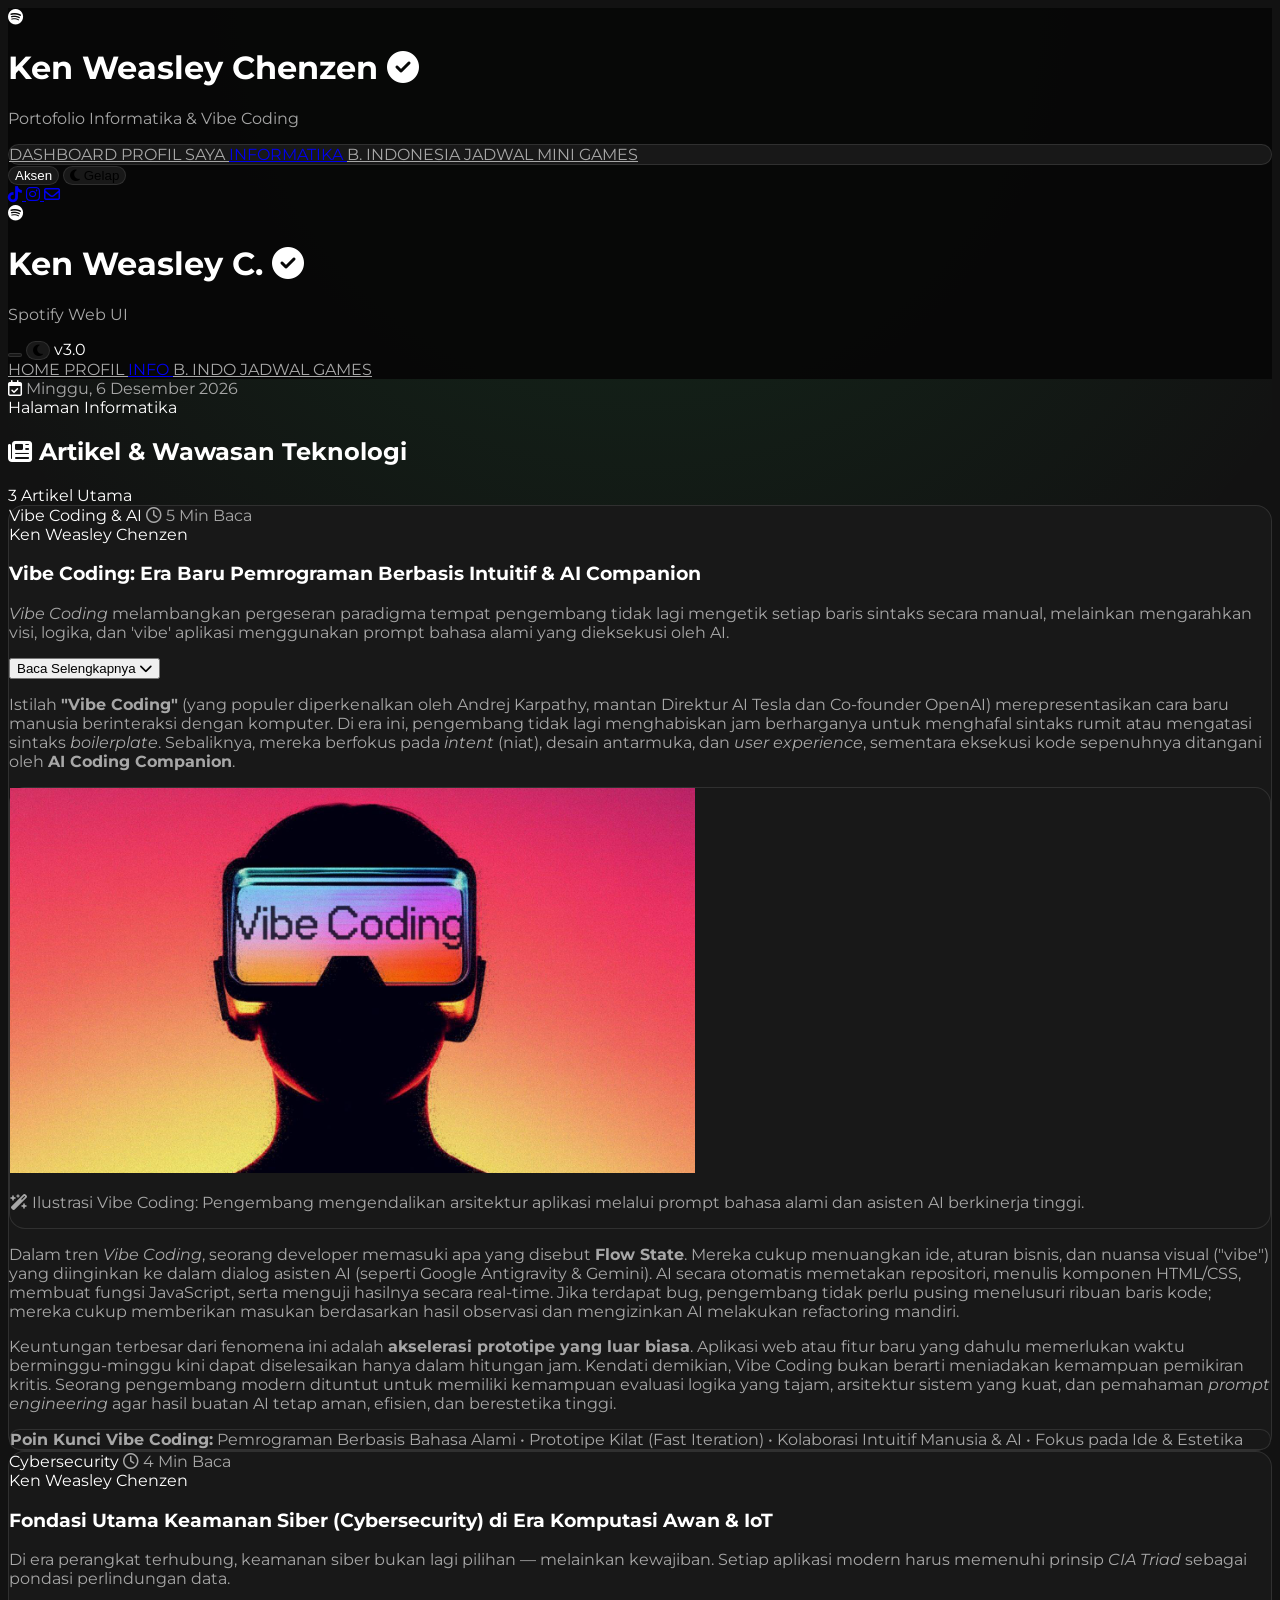
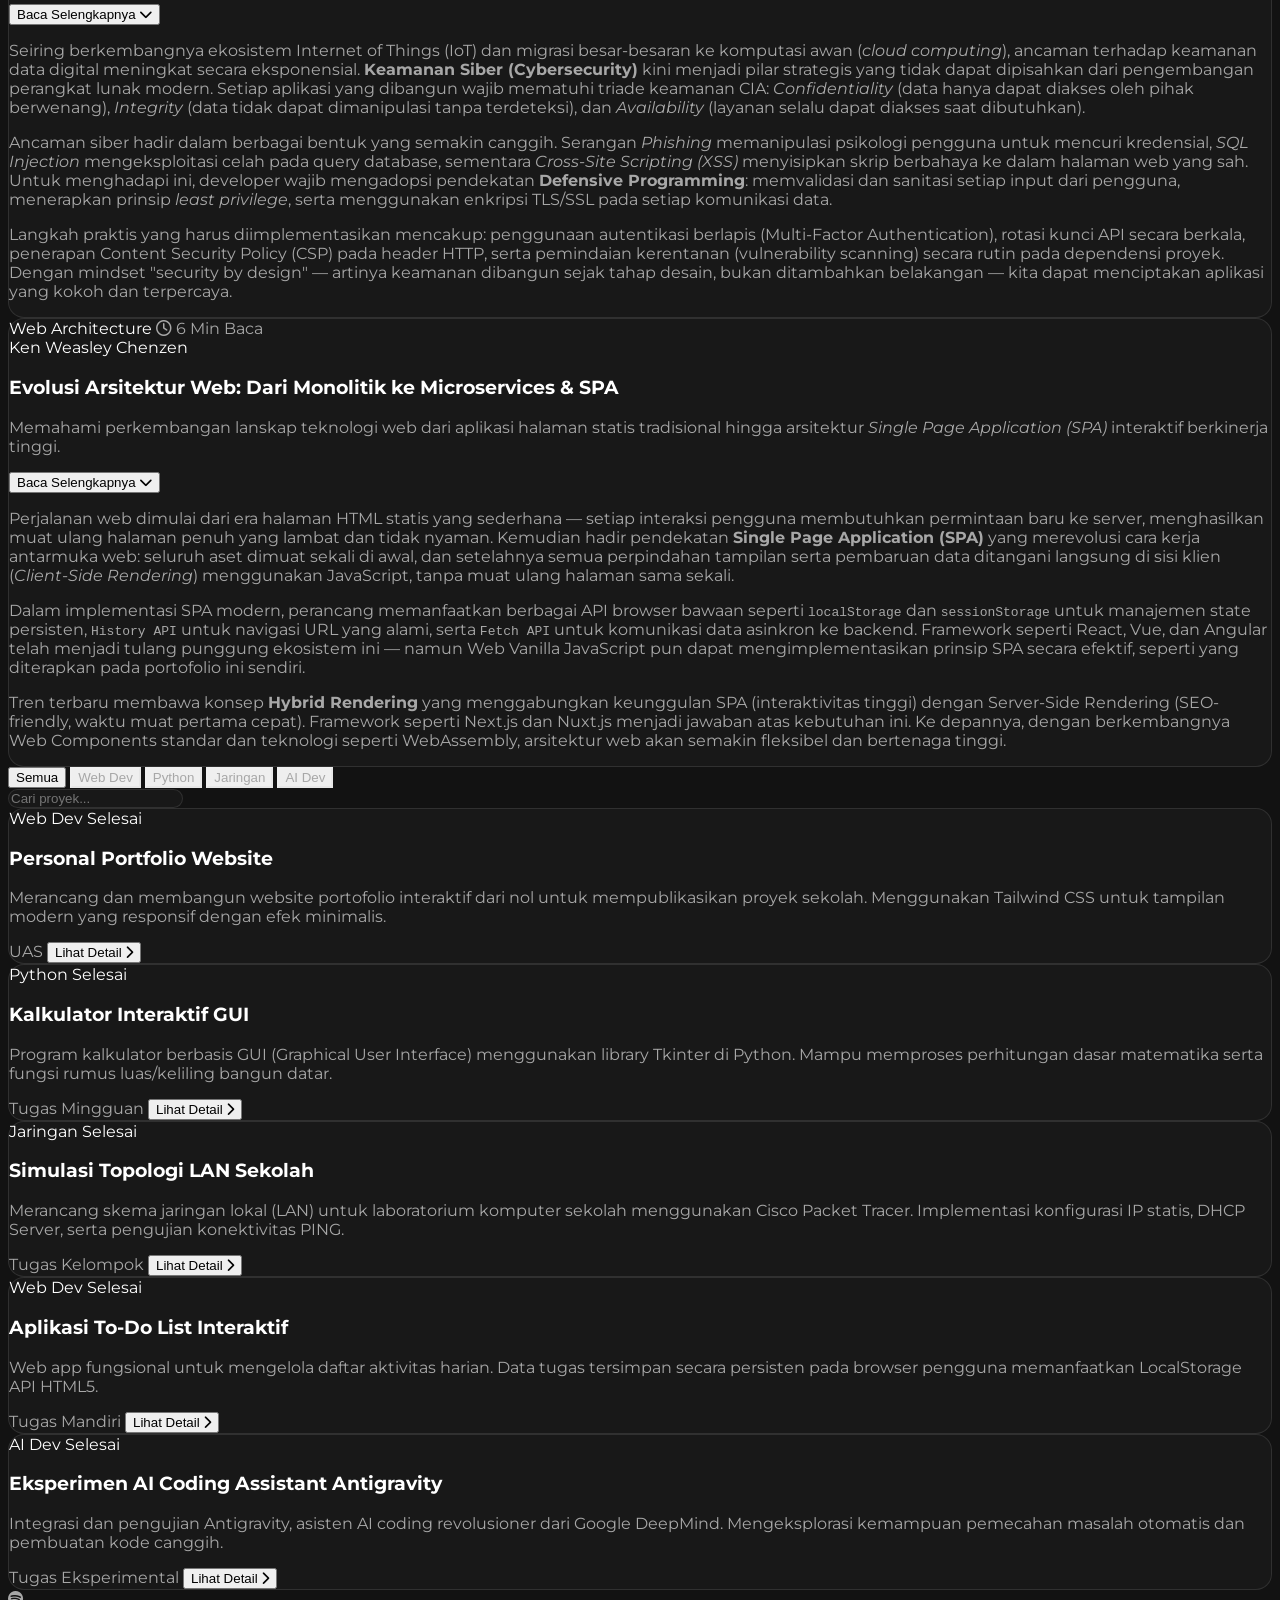
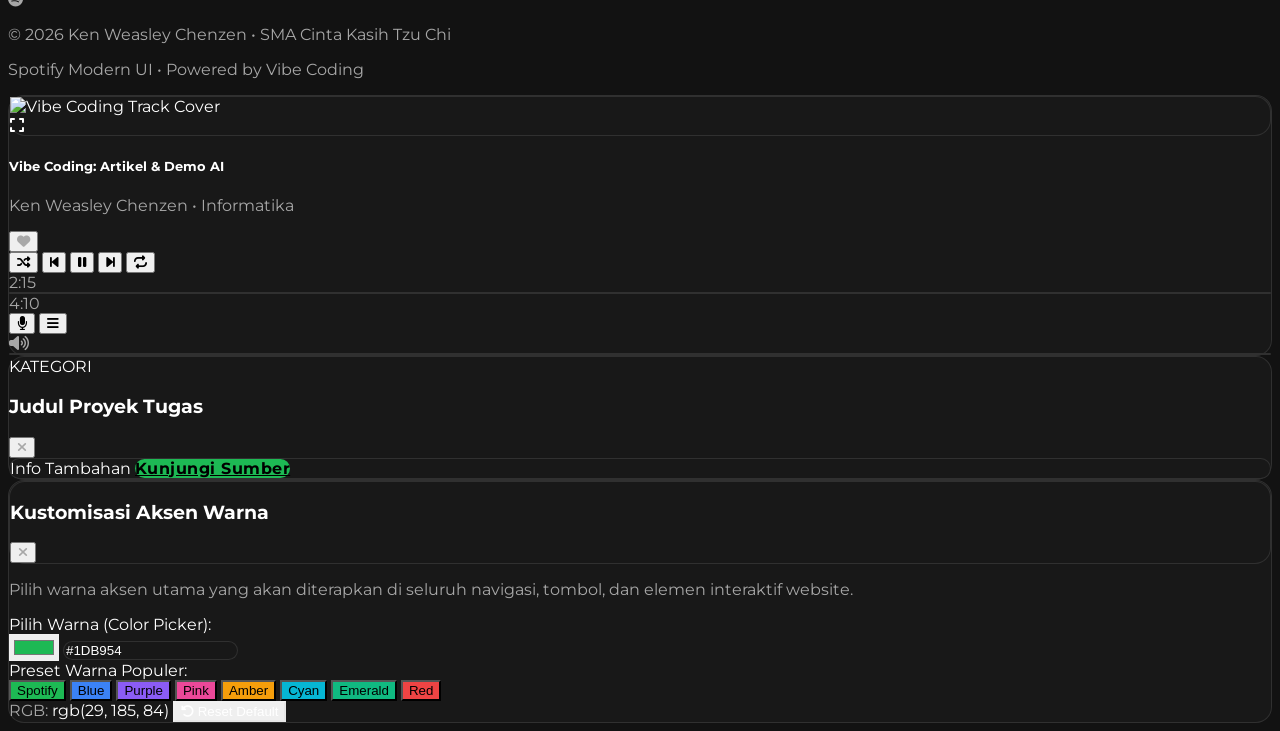
==== commit 06a65f49: "Add files via upload" ====
--- a/informatika.html
+++ b/informatika.html
@@ -63,26 +63,33 @@
     </script>
 </head>
 
-<body class="font-sans min-h-screen flex flex-col antialiased selection:bg-[var(--accent)] selection:text-[var(--accent-text)] relative deco-bg-pattern">
+<body
+    class="font-sans min-h-screen flex flex-col antialiased selection:bg-[var(--accent)] selection:text-[var(--accent-text)] relative deco-bg-pattern">
 
     <!-- SPOTIFY AMBIENT GRADIENT OVERLAY -->
     <div class="fixed inset-0 z-0 pointer-events-none overflow-hidden select-none">
-        <div class="absolute top-0 inset-x-0 h-96 bg-gradient-to-b from-[var(--accent)]/20 via-transparent to-transparent"></div>
+        <div
+            class="absolute top-0 inset-x-0 h-96 bg-gradient-to-b from-[var(--accent)]/20 via-transparent to-transparent">
+        </div>
     </div>
 
     <!-- DESKTOP NAVIGATION HEADER (SPOTIFY STYLE) -->
     <header
         class="hidden md:flex sticky top-0 w-full bg-theme-header backdrop-blur-xl border-b border-theme z-30 px-8 py-3.5 justify-between items-center transition-colors duration-300">
         <div class="flex items-center gap-3">
-            <div class="w-9 h-9 rounded-full bg-[var(--accent)] text-[var(--accent-text)] flex items-center justify-center shadow-[0_0_15px_rgba(var(--accent-rgb),0.4)]">
+            <div
+                class="w-9 h-9 rounded-full bg-[var(--accent)] text-[var(--accent-text)] flex items-center justify-center shadow-[0_0_15px_rgba(var(--accent-rgb),0.4)]">
                 <i class="fa-brands fa-spotify text-xl"></i>
             </div>
             <div>
-                <h1 class="text-sm font-extrabold tracking-wider font-display text-theme-main uppercase flex items-center gap-1.5">
+                <h1
+                    class="text-sm font-extrabold tracking-wider font-display text-theme-main uppercase flex items-center gap-1.5">
                     Ken Weasley Chenzen
-                    <i class="fa-solid fa-circle-check text-[var(--accent)] text-xs" title="Verified Artist Portfolio"></i>
+                    <i class="fa-solid fa-circle-check text-[var(--accent)] text-xs"
+                        title="Verified Artist Portfolio"></i>
                 </h1>
-                <p class="text-[9px] text-theme-muted tracking-widest uppercase font-semibold">Portofolio Informatika & Vibe Coding</p>
+                <p class="text-[9px] text-theme-muted tracking-widest uppercase font-semibold">Portofolio Informatika &
+                    Vibe Coding</p>
             </div>
         </div>
 
@@ -115,14 +122,17 @@
 
         <div class="flex items-center gap-3">
             <!-- Accent Customizer Button -->
-            <button onclick="toggleColorCustomizer(event)" id="theme-accent-btn-desktop" aria-label="Change accent color" title="Kustomisasi Warna Aksen"
+            <button onclick="toggleColorCustomizer(event)" id="theme-accent-btn-desktop"
+                aria-label="Change accent color" title="Kustomisasi Warna Aksen"
                 class="flex items-center gap-2 px-3 py-1.5 rounded-full border border-theme bg-theme-card text-theme-main hover:border-[var(--accent)] transition duration-200 text-xs font-mono cursor-pointer shadow-sm">
-                <span class="w-3.5 h-3.5 rounded-full border border-black/20 shadow-sm inline-block" id="desktop-accent-swatch" style="background-color: var(--accent);"></span>
+                <span class="w-3.5 h-3.5 rounded-full border border-black/20 shadow-sm inline-block"
+                    id="desktop-accent-swatch" style="background-color: var(--accent);"></span>
                 <span class="text-[11px] font-semibold hidden lg:inline">Aksen</span>
             </button>
 
             <!-- Theme Toggle Button -->
-            <button onclick="toggleTheme()" id="theme-toggle-desktop" aria-label="Toggle dark mode" title="Mode Dark / Light"
+            <button onclick="toggleTheme()" id="theme-toggle-desktop" aria-label="Toggle dark mode"
+                title="Mode Dark / Light"
                 class="flex items-center gap-2 px-3 py-1.5 rounded-full border border-theme bg-theme-card text-[var(--accent)] hover:bg-[var(--accent)]/10 transition duration-200 text-xs font-mono cursor-pointer shadow-sm">
                 <i class="fa-solid fa-moon theme-toggle-icon text-[var(--accent)] text-sm"></i>
                 <span class="theme-toggle-text text-[11px] font-semibold hidden lg:inline">Spotify Dark</span>
@@ -136,7 +146,8 @@
                     <i class="fa-brands fa-tiktok text-sm"></i>
                 </a>
                 <a href="https://www.instagram.com/fotomobilasli/" target="_blank" rel="noopener noreferrer"
-                    class="hover:text-[var(--accent)] transition duration-150 p-1" aria-label="Instagram" title="Instagram">
+                    class="hover:text-[var(--accent)] transition duration-150 p-1" aria-label="Instagram"
+                    title="Instagram">
                     <i class="fa-brands fa-instagram text-sm"></i>
                 </a>
                 <a href="mailto:Kenweasley10@gmail.com" class="hover:text-[var(--accent)] transition duration-150 p-1"
@@ -151,11 +162,13 @@
     <header
         class="md:hidden flex items-center justify-between p-4 bg-theme-header border-b border-theme sticky top-0 z-30 backdrop-blur-md transition-colors duration-300">
         <div class="flex items-center gap-2.5">
-            <div class="w-8 h-8 rounded-full bg-[var(--accent)] text-[var(--accent-text)] flex items-center justify-center">
+            <div
+                class="w-8 h-8 rounded-full bg-[var(--accent)] text-[var(--accent-text)] flex items-center justify-center">
                 <i class="fa-brands fa-spotify text-base"></i>
             </div>
             <div>
-                <h1 class="text-xs font-extrabold font-display text-theme-main uppercase tracking-widest flex items-center gap-1">
+                <h1
+                    class="text-xs font-extrabold font-display text-theme-main uppercase tracking-widest flex items-center gap-1">
                     Ken Weasley C.
                     <i class="fa-solid fa-circle-check text-[var(--accent)] text-[10px]"></i>
                 </h1>
@@ -165,13 +178,16 @@
 
         <div class="flex items-center gap-2">
             <!-- Accent Customizer Button Mobile -->
-            <button onclick="toggleColorCustomizer(event)" id="theme-accent-btn-mobile" aria-label="Change accent color" title="Kustomisasi Warna Aksen"
+            <button onclick="toggleColorCustomizer(event)" id="theme-accent-btn-mobile" aria-label="Change accent color"
+                title="Kustomisasi Warna Aksen"
                 class="p-2 rounded-full bg-theme-card text-theme-main border border-theme text-xs cursor-pointer shadow-sm">
-                <span class="w-3.5 h-3.5 rounded-full border border-black/20 shadow-sm block" id="mobile-accent-swatch" style="background-color: var(--accent);"></span>
+                <span class="w-3.5 h-3.5 rounded-full border border-black/20 shadow-sm block" id="mobile-accent-swatch"
+                    style="background-color: var(--accent);"></span>
             </button>
 
             <!-- Theme Toggle Button Mobile -->
-            <button onclick="toggleTheme()" id="theme-toggle-mobile" aria-label="Toggle dark mode" title="Mode Dark / Light"
+            <button onclick="toggleTheme()" id="theme-toggle-mobile" aria-label="Toggle dark mode"
+                title="Mode Dark / Light"
                 class="p-2 rounded-full bg-theme-card text-[var(--accent)] border border-theme text-xs cursor-pointer shadow-sm">
                 <i class="fa-solid fa-moon theme-toggle-icon"></i>
             </button>
@@ -219,26 +235,32 @@
                 <span class="text-xs text-theme-muted font-mono" id="live-time">Memuat tanggal...</span>
             </div>
             <span
-                class="text-[10px] font-mono tracking-widest text-[var(--accent)] px-3 py-1 rounded-full border border-[var(--accent)]/30 bg-[var(--accent)]/10 uppercase font-bold shadow-[0_0_12px_rgba(var(--accent-rgb),0.2)]">Halaman Informatika</span>
+                class="text-[10px] font-mono tracking-widest text-[var(--accent)] px-3 py-1 rounded-full border border-[var(--accent)]/30 bg-[var(--accent)]/10 uppercase font-bold shadow-[0_0_12px_rgba(var(--accent-rgb),0.2)]">Halaman
+                Informatika</span>
         </div>
 
         <!-- ARTIKEL EDUTAINMENT INFORMATIKA (INTERAKTIF) -->
         <div class="mb-12 space-y-4">
             <div class="flex items-center justify-between border-b border-theme pb-3 mb-5">
-                <h2 class="text-sm md:text-base font-bold tracking-wider font-display text-[var(--accent)] uppercase flex items-center gap-2">
+                <h2
+                    class="text-sm md:text-base font-bold tracking-wider font-display text-[var(--accent)] uppercase flex items-center gap-2">
                     <i class="fa-solid fa-newspaper text-xs"></i> Artikel & Wawasan Teknologi
                 </h2>
                 <span class="text-[10px] font-mono text-[#A7A7A7] uppercase tracking-wider">3 Artikel Utama</span>
             </div>
 
             <!-- Artikel 1: Vibe Coding & AI Companion -->
-            <article class="deco-card border border-theme rounded-2xl bg-theme-card overflow-hidden hover-neon transition-all duration-300">
+            <article
+                class="deco-card border border-theme rounded-2xl bg-theme-card overflow-hidden hover-neon transition-all duration-300">
                 <!-- PREVIEW HEADER (selalu tampil) -->
                 <div class="p-5 md:p-6">
                     <div class="flex flex-wrap items-center justify-between gap-2 mb-3">
                         <div class="flex items-center gap-2">
-                            <span class="text-[10px] uppercase font-mono tracking-widest text-[var(--accent)] px-2.5 py-0.5 rounded-full border border-[var(--accent)]/30 bg-[var(--accent)]/10 font-bold">Vibe Coding & AI</span>
-                            <span class="text-[10px] text-theme-muted font-mono"><i class="fa-regular fa-clock"></i> 5 Min Baca</span>
+                            <span
+                                class="text-[10px] uppercase font-mono tracking-widest text-[var(--accent)] px-2.5 py-0.5 rounded-full border border-[var(--accent)]/30 bg-[var(--accent)]/10 font-bold">Vibe
+                                Coding & AI</span>
+                            <span class="text-[10px] text-theme-muted font-mono"><i class="fa-regular fa-clock"></i> 5
+                                Min Baca</span>
                         </div>
                         <span class="text-[10px] font-mono text-[var(--accent)]">Ken Weasley Chenzen</span>
                     </div>
@@ -246,51 +268,80 @@
                         Vibe Coding: Era Baru Pemrograman Berbasis Intuitif & AI Companion
                     </h3>
                     <p class="text-xs text-theme-muted leading-relaxed">
-                        <em>Vibe Coding</em> melambangkan pergeseran paradigma tempat pengembang tidak lagi mengetik setiap baris sintaks secara manual, melainkan mengarahkan visi, logika, dan 'vibe' aplikasi menggunakan prompt bahasa alami yang dieksekusi oleh AI.
+                        <em>Vibe Coding</em> melambangkan pergeseran paradigma tempat pengembang tidak lagi mengetik
+                        setiap baris sintaks secara manual, melainkan mengarahkan visi, logika, dan 'vibe' aplikasi
+                        menggunakan prompt bahasa alami yang dieksekusi oleh AI.
                     </p>
                     <!-- Tombol Baca Selengkapnya -->
                     <button type="button" data-target="inf-art-1" onclick="toggleArticle('inf-art-1', this)"
                         class="baca-selengkapnya mt-4 flex items-center gap-2 text-xs font-bold text-[var(--accent)] hover:opacity-80 transition-colors group cursor-pointer">
                         <span class="artikel-btn-label">Baca Selengkapnya</span>
-                        <i class="fa-solid fa-chevron-down text-[10px] transition-transform duration-300 artikel-arrow"></i>
+                        <i
+                            class="fa-solid fa-chevron-down text-[10px] transition-transform duration-300 artikel-arrow"></i>
                     </button>
                 </div>
                 <!-- KONTEN LENGKAP (tersembunyi awal) -->
                 <div id="inf-art-1" class="hidden border-t border-theme px-5 md:px-6 pb-6 pt-4">
                     <div class="text-xs md:text-sm text-theme-muted leading-relaxed space-y-4">
                         <p>
-                            Istilah <strong>"Vibe Coding"</strong> (yang populer diperkenalkan oleh Andrej Karpathy, mantan Direktur AI Tesla dan Co-founder OpenAI) merepresentasikan cara baru manusia berinteraksi dengan komputer. Di era ini, pengembang tidak lagi menghabiskan jam berharganya untuk menghafal sintaks rumit atau mengatasi sintaks <em>boilerplate</em>. Sebaliknya, mereka berfokus pada <em>intent</em> (niat), desain antarmuka, dan <em>user experience</em>, sementara eksekusi kode sepenuhnya ditangani oleh <strong>AI Coding Companion</strong>.
+                            Istilah <strong>"Vibe Coding"</strong> (yang populer diperkenalkan oleh Andrej Karpathy,
+                            mantan Direktur AI Tesla dan Co-founder OpenAI) merepresentasikan cara baru manusia
+                            berinteraksi dengan komputer. Di era ini, pengembang tidak lagi menghabiskan jam berharganya
+                            untuk menghafal sintaks rumit atau mengatasi sintaks <em>boilerplate</em>. Sebaliknya,
+                            mereka berfokus pada <em>intent</em> (niat), desain antarmuka, dan <em>user experience</em>,
+                            sementara eksekusi kode sepenuhnya ditangani oleh <strong>AI Coding Companion</strong>.
                         </p>
-                        
+
                         <!-- Gambar Ilustrasi Vibe Coding -->
-                        <div class="my-4 rounded-2xl overflow-hidden border border-[var(--accent)]/30 bg-theme-card p-3 shadow-xl">
-                            <img src="vibe_coding_demo.png" alt="Vibe Coding & AI Companion Illustration" class="w-full h-auto rounded-xl object-cover max-h-96 shadow-md">
+                        <div
+                            class="my-4 rounded-2xl overflow-hidden border border-[var(--accent)]/30 bg-theme-card p-3 shadow-xl">
+                            <img src="Screenshot 2026-08-14 085321.png" alt="Vibe Coding & AI Companion Illustration"
+                                class="w-full h-auto rounded-xl object-cover max-h-96 shadow-md">
                             <p class="text-[11px] font-mono text-center text-[var(--accent)] mt-2.5 font-semibold">
-                                <i class="fa-solid fa-wand-magic-sparkles mr-1"></i> Ilustrasi Vibe Coding: Pengembang mengendalikan arsitektur aplikasi melalui prompt bahasa alami dan asisten AI berkinerja tinggi.
+                                <i class="fa-solid fa-wand-magic-sparkles mr-1"></i> Ilustrasi Vibe Coding: Pengembang
+                                mengendalikan arsitektur aplikasi melalui prompt bahasa alami dan asisten AI berkinerja
+                                tinggi.
                             </p>
                         </div>
 
                         <p>
-                            Dalam tren <em>Vibe Coding</em>, seorang developer memasuki apa yang disebut <strong>Flow State</strong>. Mereka cukup menuangkan ide, aturan bisnis, dan nuansa visual ("vibe") yang diinginkan ke dalam dialog asisten AI (seperti Google Antigravity & Gemini). AI secara otomatis memetakan repositori, menulis komponen HTML/CSS, membuat fungsi JavaScript, serta menguji hasilnya secara real-time. Jika terdapat bug, pengembang tidak perlu pusing menelusuri ribuan baris kode; mereka cukup memberikan masukan berdasarkan hasil observasi dan mengizinkan AI melakukan refactoring mandiri.
+                            Dalam tren <em>Vibe Coding</em>, seorang developer memasuki apa yang disebut <strong>Flow
+                                State</strong>. Mereka cukup menuangkan ide, aturan bisnis, dan nuansa visual ("vibe")
+                            yang diinginkan ke dalam dialog asisten AI (seperti Google Antigravity & Gemini). AI secara
+                            otomatis memetakan repositori, menulis komponen HTML/CSS, membuat fungsi JavaScript, serta
+                            menguji hasilnya secara real-time. Jika terdapat bug, pengembang tidak perlu pusing
+                            menelusuri ribuan baris kode; mereka cukup memberikan masukan berdasarkan hasil observasi
+                            dan mengizinkan AI melakukan refactoring mandiri.
                         </p>
                         <p>
-                            Keuntungan terbesar dari fenomena ini adalah <strong>akselerasi prototipe yang luar biasa</strong>. Aplikasi web atau fitur baru yang dahulu memerlukan waktu berminggu-minggu kini dapat diselesaikan hanya dalam hitungan jam. Kendati demikian, Vibe Coding bukan berarti meniadakan kemampuan pemikiran kritis. Seorang pengembang modern dituntut untuk memiliki kemampuan evaluasi logika yang tajam, arsitektur sistem yang kuat, dan pemahaman <em>prompt engineering</em> agar hasil buatan AI tetap aman, efisien, dan berestetika tinggi.
+                            Keuntungan terbesar dari fenomena ini adalah <strong>akselerasi prototipe yang luar
+                                biasa</strong>. Aplikasi web atau fitur baru yang dahulu memerlukan waktu
+                            berminggu-minggu kini dapat diselesaikan hanya dalam hitungan jam. Kendati demikian, Vibe
+                            Coding bukan berarti meniadakan kemampuan pemikiran kritis. Seorang pengembang modern
+                            dituntut untuk memiliki kemampuan evaluasi logika yang tajam, arsitektur sistem yang kuat,
+                            dan pemahaman <em>prompt engineering</em> agar hasil buatan AI tetap aman, efisien, dan
+                            berestetika tinggi.
                         </p>
-                        <div class="p-4 bg-theme-card border border-[var(--accent)]/40 rounded-xl font-mono text-[11px] text-[var(--accent)] shadow-inner">
-                            <strong>Poin Kunci Vibe Coding:</strong> Pemrograman Berbasis Bahasa Alami • Prototipe Kilat (Fast Iteration) • Kolaborasi Intuitif Manusia & AI • Fokus pada Ide & Estetika
+                        <div
+                            class="p-4 bg-theme-card border border-[var(--accent)]/40 rounded-xl font-mono text-[11px] text-[var(--accent)] shadow-inner">
+                            <strong>Poin Kunci Vibe Coding:</strong> Pemrograman Berbasis Bahasa Alami • Prototipe Kilat
+                            (Fast Iteration) • Kolaborasi Intuitif Manusia & AI • Fokus pada Ide & Estetika
                         </div>
                     </div>
                 </div>
             </article>
 
             <!-- Artikel 2: Keamanan Siber -->
-            <article class="deco-card border border-theme rounded-2xl bg-theme-card overflow-hidden hover-neon transition-all duration-300">
+            <article
+                class="deco-card border border-theme rounded-2xl bg-theme-card overflow-hidden hover-neon transition-all duration-300">
                 <!-- PREVIEW HEADER -->
                 <div class="p-5 md:p-6">
                     <div class="flex flex-wrap items-center justify-between gap-2 mb-3">
                         <div class="flex items-center gap-2">
-                            <span class="text-[10px] uppercase font-mono tracking-widest text-[var(--accent)] px-2.5 py-0.5 rounded border border-[var(--accent)]/30 bg-[var(--accent)]/10 font-bold">Cybersecurity</span>
-                            <span class="text-[10px] text-theme-muted font-mono"><i class="fa-regular fa-clock"></i> 4 Min Baca</span>
+                            <span
+                                class="text-[10px] uppercase font-mono tracking-widest text-[var(--accent)] px-2.5 py-0.5 rounded border border-[var(--accent)]/30 bg-[var(--accent)]/10 font-bold">Cybersecurity</span>
+                            <span class="text-[10px] text-theme-muted font-mono"><i class="fa-regular fa-clock"></i> 4
+                                Min Baca</span>
                         </div>
                         <span class="text-[10px] font-mono text-[var(--accent)]">Ken Weasley Chenzen</span>
                     </div>
@@ -298,38 +349,61 @@
                         Fondasi Utama Keamanan Siber (Cybersecurity) di Era Komputasi Awan & IoT
                     </h3>
                     <p class="text-xs text-theme-muted leading-relaxed">
-                        Di era perangkat terhubung, keamanan siber bukan lagi pilihan — melainkan kewajiban. Setiap aplikasi modern harus memenuhi prinsip <em>CIA Triad</em> sebagai pondasi perlindungan data.
+                        Di era perangkat terhubung, keamanan siber bukan lagi pilihan — melainkan kewajiban. Setiap
+                        aplikasi modern harus memenuhi prinsip <em>CIA Triad</em> sebagai pondasi perlindungan data.
                     </p>
                     <button type="button" data-target="inf-art-2" onclick="toggleArticle('inf-art-2', this)"
                         class="baca-selengkapnya mt-4 flex items-center gap-2 text-xs font-semibold text-[var(--accent)] hover:opacity-80 transition-colors group cursor-pointer">
                         <span class="artikel-btn-label">Baca Selengkapnya</span>
-                        <i class="fa-solid fa-chevron-down text-[10px] transition-transform duration-300 artikel-arrow"></i>
+                        <i
+                            class="fa-solid fa-chevron-down text-[10px] transition-transform duration-300 artikel-arrow"></i>
                     </button>
                 </div>
                 <!-- KONTEN LENGKAP -->
                 <div id="inf-art-2" class="hidden border-t border-theme/40 px-5 md:px-6 pb-6 pt-4">
                     <div class="text-xs md:text-sm text-theme-muted leading-relaxed space-y-3">
                         <p>
-                            Seiring berkembangnya ekosistem Internet of Things (IoT) dan migrasi besar-besaran ke komputasi awan (<em>cloud computing</em>), ancaman terhadap keamanan data digital meningkat secara eksponensial. <strong>Keamanan Siber (Cybersecurity)</strong> kini menjadi pilar strategis yang tidak dapat dipisahkan dari pengembangan perangkat lunak modern. Setiap aplikasi yang dibangun wajib mematuhi triade keamanan CIA: <em>Confidentiality</em> (data hanya dapat diakses oleh pihak berwenang), <em>Integrity</em> (data tidak dapat dimanipulasi tanpa terdeteksi), dan <em>Availability</em> (layanan selalu dapat diakses saat dibutuhkan).
+                            Seiring berkembangnya ekosistem Internet of Things (IoT) dan migrasi besar-besaran ke
+                            komputasi awan (<em>cloud computing</em>), ancaman terhadap keamanan data digital meningkat
+                            secara eksponensial. <strong>Keamanan Siber (Cybersecurity)</strong> kini menjadi pilar
+                            strategis yang tidak dapat dipisahkan dari pengembangan perangkat lunak modern. Setiap
+                            aplikasi yang dibangun wajib mematuhi triade keamanan CIA: <em>Confidentiality</em> (data
+                            hanya dapat diakses oleh pihak berwenang), <em>Integrity</em> (data tidak dapat dimanipulasi
+                            tanpa terdeteksi), dan <em>Availability</em> (layanan selalu dapat diakses saat dibutuhkan).
                         </p>
                         <p>
-                            Ancaman siber hadir dalam berbagai bentuk yang semakin canggih. Serangan <em>Phishing</em> memanipulasi psikologi pengguna untuk mencuri kredensial, <em>SQL Injection</em> mengeksploitasi celah pada query database, sementara <em>Cross-Site Scripting (XSS)</em> menyisipkan skrip berbahaya ke dalam halaman web yang sah. Untuk menghadapi ini, developer wajib mengadopsi pendekatan <strong>Defensive Programming</strong>: memvalidasi dan sanitasi setiap input dari pengguna, menerapkan prinsip <em>least privilege</em>, serta menggunakan enkripsi TLS/SSL pada setiap komunikasi data.
+                            Ancaman siber hadir dalam berbagai bentuk yang semakin canggih. Serangan <em>Phishing</em>
+                            memanipulasi psikologi pengguna untuk mencuri kredensial, <em>SQL Injection</em>
+                            mengeksploitasi celah pada query database, sementara <em>Cross-Site Scripting (XSS)</em>
+                            menyisipkan skrip berbahaya ke dalam halaman web yang sah. Untuk menghadapi ini, developer
+                            wajib mengadopsi pendekatan <strong>Defensive Programming</strong>: memvalidasi dan sanitasi
+                            setiap input dari pengguna, menerapkan prinsip <em>least privilege</em>, serta menggunakan
+                            enkripsi TLS/SSL pada setiap komunikasi data.
                         </p>
                         <p>
-                            Langkah praktis yang harus diimplementasikan mencakup: penggunaan autentikasi berlapis (Multi-Factor Authentication), rotasi kunci API secara berkala, penerapan Content Security Policy (CSP) pada header HTTP, serta pemindaian kerentanan (vulnerability scanning) secara rutin pada dependensi proyek. Dengan mindset "security by design" — artinya keamanan dibangun sejak tahap desain, bukan ditambahkan belakangan — kita dapat menciptakan aplikasi yang kokoh dan terpercaya.
+                            Langkah praktis yang harus diimplementasikan mencakup: penggunaan autentikasi berlapis
+                            (Multi-Factor Authentication), rotasi kunci API secara berkala, penerapan Content Security
+                            Policy (CSP) pada header HTTP, serta pemindaian kerentanan (vulnerability scanning) secara
+                            rutin pada dependensi proyek. Dengan mindset "security by design" — artinya keamanan
+                            dibangun sejak tahap desain, bukan ditambahkan belakangan — kita dapat menciptakan aplikasi
+                            yang kokoh dan terpercaya.
                         </p>
                     </div>
                 </div>
             </article>
 
             <!-- Artikel 3: Web Architecture -->
-            <article class="deco-card border border-theme rounded-2xl bg-theme-card overflow-hidden hover-neon transition-all duration-300">
+            <article
+                class="deco-card border border-theme rounded-2xl bg-theme-card overflow-hidden hover-neon transition-all duration-300">
                 <!-- PREVIEW HEADER -->
                 <div class="p-5 md:p-6">
                     <div class="flex flex-wrap items-center justify-between gap-2 mb-3">
                         <div class="flex items-center gap-2">
-                            <span class="text-[10px] uppercase font-mono tracking-widest text-[var(--accent)] px-2.5 py-0.5 rounded border border-[var(--accent)]/30 bg-[var(--accent)]/10 font-bold">Web Architecture</span>
-                            <span class="text-[10px] text-theme-muted font-mono"><i class="fa-regular fa-clock"></i> 6 Min Baca</span>
+                            <span
+                                class="text-[10px] uppercase font-mono tracking-widest text-[var(--accent)] px-2.5 py-0.5 rounded border border-[var(--accent)]/30 bg-[var(--accent)]/10 font-bold">Web
+                                Architecture</span>
+                            <span class="text-[10px] text-theme-muted font-mono"><i class="fa-regular fa-clock"></i> 6
+                                Min Baca</span>
                         </div>
                         <span class="text-[10px] font-mono text-[var(--accent)]">Ken Weasley Chenzen</span>
                     </div>
@@ -337,25 +411,42 @@
                         Evolusi Arsitektur Web: Dari Monolitik ke Microservices & SPA
                     </h3>
                     <p class="text-xs text-theme-muted leading-relaxed">
-                        Memahami perkembangan lanskap teknologi web dari aplikasi halaman statis tradisional hingga arsitektur <em>Single Page Application (SPA)</em> interaktif berkinerja tinggi.
+                        Memahami perkembangan lanskap teknologi web dari aplikasi halaman statis tradisional hingga
+                        arsitektur <em>Single Page Application (SPA)</em> interaktif berkinerja tinggi.
                     </p>
                     <button type="button" data-target="inf-art-3" onclick="toggleArticle('inf-art-3', this)"
                         class="baca-selengkapnya mt-4 flex items-center gap-2 text-xs font-semibold text-[var(--accent)] hover:opacity-80 transition-colors group cursor-pointer">
                         <span class="artikel-btn-label">Baca Selengkapnya</span>
-                        <i class="fa-solid fa-chevron-down text-[10px] transition-transform duration-300 artikel-arrow"></i>
+                        <i
+                            class="fa-solid fa-chevron-down text-[10px] transition-transform duration-300 artikel-arrow"></i>
                     </button>
                 </div>
                 <!-- KONTEN LENGKAP -->
                 <div id="inf-art-3" class="hidden border-t border-theme/40 px-5 md:px-6 pb-6 pt-4">
                     <div class="text-xs md:text-sm text-theme-muted leading-relaxed space-y-3">
                         <p>
-                            Perjalanan web dimulai dari era halaman HTML statis yang sederhana — setiap interaksi pengguna membutuhkan permintaan baru ke server, menghasilkan muat ulang halaman penuh yang lambat dan tidak nyaman. Kemudian hadir pendekatan <strong>Single Page Application (SPA)</strong> yang merevolusi cara kerja antarmuka web: seluruh aset dimuat sekali di awal, dan setelahnya semua perpindahan tampilan serta pembaruan data ditangani langsung di sisi klien (<em>Client-Side Rendering</em>) menggunakan JavaScript, tanpa muat ulang halaman sama sekali.
+                            Perjalanan web dimulai dari era halaman HTML statis yang sederhana — setiap interaksi
+                            pengguna membutuhkan permintaan baru ke server, menghasilkan muat ulang halaman penuh yang
+                            lambat dan tidak nyaman. Kemudian hadir pendekatan <strong>Single Page Application
+                                (SPA)</strong> yang merevolusi cara kerja antarmuka web: seluruh aset dimuat sekali di
+                            awal, dan setelahnya semua perpindahan tampilan serta pembaruan data ditangani langsung di
+                            sisi klien (<em>Client-Side Rendering</em>) menggunakan JavaScript, tanpa muat ulang halaman
+                            sama sekali.
                         </p>
                         <p>
-                            Dalam implementasi SPA modern, perancang memanfaatkan berbagai API browser bawaan seperti <code>localStorage</code> dan <code>sessionStorage</code> untuk manajemen state persisten, <code>History API</code> untuk navigasi URL yang alami, serta <code>Fetch API</code> untuk komunikasi data asinkron ke backend. Framework seperti React, Vue, dan Angular telah menjadi tulang punggung ekosistem ini — namun Web Vanilla JavaScript pun dapat mengimplementasikan prinsip SPA secara efektif, seperti yang diterapkan pada portofolio ini sendiri.
+                            Dalam implementasi SPA modern, perancang memanfaatkan berbagai API browser bawaan seperti
+                            <code>localStorage</code> dan <code>sessionStorage</code> untuk manajemen state persisten,
+                            <code>History API</code> untuk navigasi URL yang alami, serta <code>Fetch API</code> untuk
+                            komunikasi data asinkron ke backend. Framework seperti React, Vue, dan Angular telah menjadi
+                            tulang punggung ekosistem ini — namun Web Vanilla JavaScript pun dapat mengimplementasikan
+                            prinsip SPA secara efektif, seperti yang diterapkan pada portofolio ini sendiri.
                         </p>
                         <p>
-                            Tren terbaru membawa konsep <strong>Hybrid Rendering</strong> yang menggabungkan keunggulan SPA (interaktivitas tinggi) dengan Server-Side Rendering (SEO-friendly, waktu muat pertama cepat). Framework seperti Next.js dan Nuxt.js menjadi jawaban atas kebutuhan ini. Ke depannya, dengan berkembangnya Web Components standar dan teknologi seperti WebAssembly, arsitektur web akan semakin fleksibel dan bertenaga tinggi.
+                            Tren terbaru membawa konsep <strong>Hybrid Rendering</strong> yang menggabungkan keunggulan
+                            SPA (interaktivitas tinggi) dengan Server-Side Rendering (SEO-friendly, waktu muat pertama
+                            cepat). Framework seperti Next.js dan Nuxt.js menjadi jawaban atas kebutuhan ini. Ke
+                            depannya, dengan berkembangnya Web Components standar dan teknologi seperti WebAssembly,
+                            arsitektur web akan semakin fleksibel dan bertenaga tinggi.
                         </p>
                     </div>
                 </div>
@@ -373,13 +464,15 @@
                         <button onclick="filterCategory('inf', 'semua')"
                             class="btn-filter-inf px-3 py-1.5 rounded-lg border border-[var(--accent)]/40 bg-[var(--accent)]/10 text-[var(--accent)] shadow-[0_0_8px_rgba(var(--accent-rgb),0.2)] font-mono">Semua</button>
                         <button onclick="filterCategory('inf', 'web')"
-                            class="btn-filter-inf px-3 py-1.5 rounded-lg border border-theme text-theme-muted hover:text-[var(--accent)] hover:border-[var(--accent)]/30 transition font-mono">Web Dev</button>
+                            class="btn-filter-inf px-3 py-1.5 rounded-lg border border-theme text-theme-muted hover:text-[var(--accent)] hover:border-[var(--accent)]/30 transition font-mono">Web
+                            Dev</button>
                         <button onclick="filterCategory('inf', 'python')"
                             class="btn-filter-inf px-3 py-1.5 rounded-lg border border-theme text-theme-muted hover:text-[var(--accent)] hover:border-[var(--accent)]/30 transition font-mono">Python</button>
                         <button onclick="filterCategory('inf', 'jaringan')"
                             class="btn-filter-inf px-3 py-1.5 rounded-lg border border-theme text-theme-muted hover:text-[var(--accent)] hover:border-[var(--accent)]/30 transition font-mono">Jaringan</button>
                         <button onclick="filterCategory('inf', 'ai')"
-                            class="btn-filter-inf px-3 py-1.5 rounded-lg border border-theme text-theme-muted hover:text-[var(--accent)] hover:border-[var(--accent)]/30 transition font-mono">AI Dev</button>
+                            class="btn-filter-inf px-3 py-1.5 rounded-lg border border-theme text-theme-muted hover:text-[var(--accent)] hover:border-[var(--accent)]/30 transition font-mono">AI
+                            Dev</button>
                     </div>
 
                     <!-- Search Input -->
@@ -397,9 +490,11 @@
                         <div class="space-y-4">
                             <div class="flex items-center justify-between">
                                 <span
-                                    class="text-[10px] uppercase font-mono tracking-widest text-[var(--accent)] px-2 py-0.5 rounded border border-[var(--accent)]/30 bg-[var(--accent)]/10 font-bold">Web Dev</span>
+                                    class="text-[10px] uppercase font-mono tracking-widest text-[var(--accent)] px-2 py-0.5 rounded border border-[var(--accent)]/30 bg-[var(--accent)]/10 font-bold">Web
+                                    Dev</span>
                                 <span class="text-[10px] text-[var(--accent)] font-mono flex items-center gap-1">
-                                    <span class="w-1.5 h-1.5 rounded-full bg-[var(--accent)] animate-pulse"></span> Selesai
+                                    <span class="w-1.5 h-1.5 rounded-full bg-[var(--accent)] animate-pulse"></span>
+                                    Selesai
                                 </span>
                             </div>
                             <h3 class="text-sm font-bold text-theme-main">Personal Portfolio Website</h3>
@@ -426,7 +521,8 @@
                                 <span
                                     class="text-[10px] uppercase font-mono tracking-widest text-[var(--accent)] px-2 py-0.5 rounded border border-[var(--accent)]/30 bg-[var(--accent)]/10 font-bold">Python</span>
                                 <span class="text-[10px] text-[var(--accent)] font-mono flex items-center gap-1">
-                                    <span class="w-1.5 h-1.5 rounded-full bg-[var(--accent)] animate-pulse"></span> Selesai
+                                    <span class="w-1.5 h-1.5 rounded-full bg-[var(--accent)] animate-pulse"></span>
+                                    Selesai
                                 </span>
                             </div>
                             <h3 class="text-sm font-bold text-theme-main">Kalkulator Interaktif GUI</h3>
@@ -453,7 +549,8 @@
                                 <span
                                     class="text-[10px] uppercase font-mono tracking-widest text-[var(--accent)] px-2 py-0.5 rounded border border-[var(--accent)]/30 bg-[var(--accent)]/10 font-bold">Jaringan</span>
                                 <span class="text-[10px] text-[var(--accent)] font-mono flex items-center gap-1">
-                                    <span class="w-1.5 h-1.5 rounded-full bg-[var(--accent)] animate-pulse"></span> Selesai
+                                    <span class="w-1.5 h-1.5 rounded-full bg-[var(--accent)] animate-pulse"></span>
+                                    Selesai
                                 </span>
                             </div>
                             <h3 class="text-sm font-bold text-theme-main">Simulasi Topologi LAN Sekolah</h3>
@@ -478,9 +575,11 @@
                         <div class="space-y-4">
                             <div class="flex items-center justify-between">
                                 <span
-                                    class="text-[10px] uppercase font-mono tracking-widest text-[var(--accent)] px-2 py-0.5 rounded border border-[var(--accent)]/30 bg-[var(--accent)]/10 font-bold">Web Dev</span>
+                                    class="text-[10px] uppercase font-mono tracking-widest text-[var(--accent)] px-2 py-0.5 rounded border border-[var(--accent)]/30 bg-[var(--accent)]/10 font-bold">Web
+                                    Dev</span>
                                 <span class="text-[10px] text-[var(--accent)] font-mono flex items-center gap-1">
-                                    <span class="w-1.5 h-1.5 rounded-full bg-[var(--accent)] animate-pulse"></span> Selesai
+                                    <span class="w-1.5 h-1.5 rounded-full bg-[var(--accent)] animate-pulse"></span>
+                                    Selesai
                                 </span>
                             </div>
                             <h3 class="text-sm font-bold text-theme-main">Aplikasi To-Do List Interaktif</h3>
@@ -504,14 +603,19 @@
                         <div class="space-y-4">
                             <div class="flex items-center justify-between">
                                 <span
-                                    class="text-[10px] uppercase font-mono tracking-widest text-[var(--accent)] px-2 py-0.5 rounded border border-[var(--accent)]/30 bg-[var(--accent)]/10 font-bold">AI Dev</span>
+                                    class="text-[10px] uppercase font-mono tracking-widest text-[var(--accent)] px-2 py-0.5 rounded border border-[var(--accent)]/30 bg-[var(--accent)]/10 font-bold">AI
+                                    Dev</span>
                                 <span class="text-[10px] text-[var(--accent)] font-mono flex items-center gap-1">
-                                    <span class="w-1.5 h-1.5 rounded-full bg-[var(--accent)] animate-pulse"></span> Selesai
+                                    <span class="w-1.5 h-1.5 rounded-full bg-[var(--accent)] animate-pulse"></span>
+                                    Selesai
                                 </span>
                             </div>
-                            <h3 class="text-sm font-bold text-theme-main">Eksperimen AI Coding Assistant Antigravity</h3>
+                            <h3 class="text-sm font-bold text-theme-main">Eksperimen AI Coding Assistant Antigravity
+                            </h3>
                             <p class="text-xs text-theme-muted leading-relaxed line-clamp-3">
-                                Integrasi dan pengujian Antigravity, asisten AI coding revolusioner dari Google DeepMind. Mengeksplorasi kemampuan pemecahan masalah otomatis dan pembuatan kode canggih.
+                                Integrasi dan pengujian Antigravity, asisten AI coding revolusioner dari Google
+                                DeepMind. Mengeksplorasi kemampuan pemecahan masalah otomatis dan pembuatan kode
+                                canggih.
                             </p>
                         </div>
                         <div class="mt-6 pt-4 border-t border-theme flex justify-between items-center">
@@ -538,18 +642,23 @@
     </main>
 
     <!-- SPOTIFY PERSISTENT PLAYER BAR (DESKTOP FOOTER PLAYER WIDGET) -->
-    <div class="fixed bottom-0 inset-x-0 bg-theme-card border-t border-theme z-50 px-6 py-3 hidden md:flex items-center justify-between text-xs text-theme-main">
+    <div
+        class="fixed bottom-0 inset-x-0 bg-theme-card border-t border-theme z-50 px-6 py-3 hidden md:flex items-center justify-between text-xs text-theme-main">
         <!-- Left: Now Playing Info -->
         <div class="flex items-center gap-3.5 w-1/4">
-            <div class="w-12 h-12 rounded-lg bg-theme-card border border-theme flex items-center justify-center relative overflow-hidden group shrink-0">
+            <div
+                class="w-12 h-12 rounded-lg bg-theme-card border border-theme flex items-center justify-center relative overflow-hidden group shrink-0">
                 <img src="vibe_coding_demo.png" alt="Vibe Coding Track Cover" class="w-full h-full object-cover">
-                <div class="absolute inset-0 bg-black/40 opacity-0 group-hover:opacity-100 flex items-center justify-center transition">
+                <div
+                    class="absolute inset-0 bg-black/40 opacity-0 group-hover:opacity-100 flex items-center justify-center transition">
                     <i class="fa-solid fa-expand text-white text-xs"></i>
                 </div>
             </div>
             <div class="truncate">
-                <h5 class="text-xs font-bold text-theme-main hover:underline cursor-pointer truncate">Vibe Coding: Artikel & Demo AI</h5>
-                <p class="text-[11px] text-theme-muted hover:underline cursor-pointer truncate">Ken Weasley Chenzen • Informatika</p>
+                <h5 class="text-xs font-bold text-theme-main hover:underline cursor-pointer truncate">Vibe Coding:
+                    Artikel & Demo AI</h5>
+                <p class="text-[11px] text-theme-muted hover:underline cursor-pointer truncate">Ken Weasley Chenzen •
+                    Informatika</p>
             </div>
             <button class="text-theme-muted hover:text-[var(--accent)] transition ml-1" title="Tambah ke Favorit">
                 <i class="fa-solid fa-heart text-xs text-[var(--accent)]"></i>
@@ -560,18 +669,25 @@
         <div class="flex flex-col items-center gap-1.5 w-2/4 max-w-xl">
             <div class="flex items-center gap-5 text-theme-muted">
                 <button class="hover:text-theme-main transition text-xs"><i class="fa-solid fa-shuffle"></i></button>
-                <button class="hover:text-theme-main transition text-sm"><i class="fa-solid fa-backward-step"></i></button>
-                <button onclick="toggleGlobalPlay(this)" class="w-8 h-8 rounded-full bg-[var(--accent)] text-[var(--accent-text)] flex items-center justify-center transition hover:scale-105 shadow-md">
+                <button class="hover:text-theme-main transition text-sm"><i
+                        class="fa-solid fa-backward-step"></i></button>
+                <button onclick="toggleGlobalPlay(this)"
+                    class="w-8 h-8 rounded-full bg-[var(--accent)] text-[var(--accent-text)] flex items-center justify-center transition hover:scale-105 shadow-md">
                     <i class="fa-solid fa-pause text-xs" id="global-play-icon"></i>
                 </button>
-                <button class="hover:text-theme-main transition text-sm"><i class="fa-solid fa-forward-step"></i></button>
-                <button class="hover:text-theme-main transition text-xs"><i class="fa-solid fa-repeat text-[var(--accent)]"></i></button>
+                <button class="hover:text-theme-main transition text-sm"><i
+                        class="fa-solid fa-forward-step"></i></button>
+                <button class="hover:text-theme-main transition text-xs"><i
+                        class="fa-solid fa-repeat text-[var(--accent)]"></i></button>
             </div>
             <!-- Progress Line -->
             <div class="w-full flex items-center gap-2 text-[10px] font-mono text-theme-muted">
                 <span>2:15</span>
-                <div class="flex-1 h-1 bg-theme-card border border-theme rounded-full overflow-hidden cursor-pointer relative group">
-                    <div class="h-full bg-[var(--accent)] rounded-full w-3/4 group-hover:bg-[var(--accent-hover)] transition-colors"></div>
+                <div
+                    class="flex-1 h-1 bg-theme-card border border-theme rounded-full overflow-hidden cursor-pointer relative group">
+                    <div
+                        class="h-full bg-[var(--accent)] rounded-full w-3/4 group-hover:bg-[var(--accent-hover)] transition-colors">
+                    </div>
                 </div>
                 <span>4:10</span>
             </div>
@@ -579,16 +695,19 @@
 
         <!-- Right: Volume & Extra Controls -->
         <div class="flex items-center justify-end gap-3.5 text-theme-muted w-1/4">
-            <button class="hover:text-theme-main transition" title="Lirik"><i class="fa-solid fa-microphone text-xs"></i></button>
-            <button class="hover:text-theme-main transition" title="Antrean Track"><i class="fa-solid fa-bars text-xs"></i></button>
+            <button class="hover:text-theme-main transition" title="Lirik"><i
+                    class="fa-solid fa-microphone text-xs"></i></button>
+            <button class="hover:text-theme-main transition" title="Antrean Track"><i
+                    class="fa-solid fa-bars text-xs"></i></button>
             <div class="flex items-center gap-2">
                 <i class="fa-solid fa-volume-high text-xs hover:text-theme-main cursor-pointer"></i>
-                <div class="w-20 h-1 bg-theme-card border border-theme rounded-full overflow-hidden cursor-pointer group">
+                <div
+                    class="w-20 h-1 bg-theme-card border border-theme rounded-full overflow-hidden cursor-pointer group">
                     <div class="h-full bg-[var(--accent)] rounded-full w-4/5"></div>
                 </div>
             </div>
         </div>
-        </div>
+    </div>
     </div>
 
     <!-- INTERACTIVE MODAL DETAIL -->
@@ -614,7 +733,9 @@
             </div>
 
             <div class="px-6 py-4 border-t border-theme bg-theme-card flex justify-between items-center gap-4">
-                <span id="modal-badge-info" class="text-[10px] font-mono uppercase tracking-widest text-[var(--accent)] font-bold">Info Tambahan</span>
+                <span id="modal-badge-info"
+                    class="text-[10px] font-mono uppercase tracking-widest text-[var(--accent)] font-bold">Info
+                    Tambahan</span>
                 <a id="modal-action-btn" href="#" target="_blank"
                     class="px-4 py-1.5 deco-btn text-xs font-bold rounded-lg transition shadow-md">
                     Kunjungi Sumber
@@ -888,38 +1009,69 @@
             class="relative bg-theme-card max-w-md w-full rounded-2xl overflow-hidden border border-theme shadow-2xl flex flex-col animate-fade-in">
             <div class="p-5 border-b border-theme flex justify-between items-center bg-theme-card">
                 <div class="flex items-center gap-2.5">
-                    <span class="w-4 h-4 rounded-full border border-black/20 shadow-sm" id="modal-accent-swatch" style="background-color: var(--accent);"></span>
-                    <h3 class="text-sm font-extrabold text-theme-main uppercase tracking-wider font-display">Kustomisasi Aksen Warna</h3>
-                </div>
-                <button onclick="closeColorCustomizer()" class="text-theme-muted hover:text-[var(--accent)] text-sm font-semibold p-1 transition" aria-label="Close modal">
+                    <span class="w-4 h-4 rounded-full border border-black/20 shadow-sm" id="modal-accent-swatch"
+                        style="background-color: var(--accent);"></span>
+                    <h3 class="text-sm font-extrabold text-theme-main uppercase tracking-wider font-display">Kustomisasi
+                        Aksen Warna</h3>
+                </div>
+                <button onclick="closeColorCustomizer()"
+                    class="text-theme-muted hover:text-[var(--accent)] text-sm font-semibold p-1 transition"
+                    aria-label="Close modal">
                     <i class="fa-solid fa-xmark text-lg"></i>
                 </button>
             </div>
             <div class="p-6 space-y-5 text-xs text-theme-muted">
-                <p class="leading-relaxed">Pilih warna aksen utama yang akan diterapkan di seluruh navigasi, tombol, dan elemen interaktif website.</p>
+                <p class="leading-relaxed">Pilih warna aksen utama yang akan diterapkan di seluruh navigasi, tombol, dan
+                    elemen interaktif website.</p>
                 <div>
-                    <label class="block text-[11px] font-mono uppercase tracking-widest text-theme-main font-bold mb-2">Pilih Warna (Color Picker):</label>
+                    <label
+                        class="block text-[11px] font-mono uppercase tracking-widest text-theme-main font-bold mb-2">Pilih
+                        Warna (Color Picker):</label>
                     <div class="flex items-center gap-3">
-                        <input type="color" id="accent-color-picker" value="#1DB954" onchange="setAccentColor(this.value, true)" oninput="setAccentColor(this.value, false)" class="w-12 h-10 rounded-lg cursor-pointer border border-theme bg-transparent p-0.5">
-                        <input type="text" id="accent-hex-input" value="#1DB954" onchange="setAccentColor(this.value, true)" class="flex-1 bg-theme-card border border-theme rounded-lg px-3 py-2 text-xs font-mono font-bold text-theme-main uppercase focus:border-[var(--accent)]">
+                        <input type="color" id="accent-color-picker" value="#1DB954"
+                            onchange="setAccentColor(this.value, true)" oninput="setAccentColor(this.value, false)"
+                            class="w-12 h-10 rounded-lg cursor-pointer border border-theme bg-transparent p-0.5">
+                        <input type="text" id="accent-hex-input" value="#1DB954"
+                            onchange="setAccentColor(this.value, true)"
+                            class="flex-1 bg-theme-card border border-theme rounded-lg px-3 py-2 text-xs font-mono font-bold text-theme-main uppercase focus:border-[var(--accent)]">
                     </div>
                 </div>
                 <div>
-                    <label class="block text-[11px] font-mono uppercase tracking-widest text-theme-main font-bold mb-2.5">Preset Warna Populer:</label>
+                    <label
+                        class="block text-[11px] font-mono uppercase tracking-widest text-theme-main font-bold mb-2.5">Preset
+                        Warna Populer:</label>
                     <div class="grid grid-cols-4 gap-2.5">
-                        <button onclick="setAccentColor('#1DB954', true)" class="h-9 rounded-xl border border-black/20 flex items-center justify-center font-bold text-[10px] text-black shadow-sm transition hover:scale-105" style="background-color: #1DB954;">Spotify</button>
-                        <button onclick="setAccentColor('#3B82F6', true)" class="h-9 rounded-xl border border-black/20 flex items-center justify-center font-bold text-[10px] text-white shadow-sm transition hover:scale-105" style="background-color: #3B82F6;">Blue</button>
-                        <button onclick="setAccentColor('#8B5CF6', true)" class="h-9 rounded-xl border border-black/20 flex items-center justify-center font-bold text-[10px] text-white shadow-sm transition hover:scale-105" style="background-color: #8B5CF6;">Purple</button>
-                        <button onclick="setAccentColor('#EC4899', true)" class="h-9 rounded-xl border border-black/20 flex items-center justify-center font-bold text-[10px] text-white shadow-sm transition hover:scale-105" style="background-color: #EC4899;">Pink</button>
-                        <button onclick="setAccentColor('#F59E0B', true)" class="h-9 rounded-xl border border-black/20 flex items-center justify-center font-bold text-[10px] text-black shadow-sm transition hover:scale-105" style="background-color: #F59E0B;">Amber</button>
-                        <button onclick="setAccentColor('#06B6D4', true)" class="h-9 rounded-xl border border-black/20 flex items-center justify-center font-bold text-[10px] text-black shadow-sm transition hover:scale-105" style="background-color: #06B6D4;">Cyan</button>
-                        <button onclick="setAccentColor('#10B981', true)" class="h-9 rounded-xl border border-black/20 flex items-center justify-center font-bold text-[10px] text-black shadow-sm transition hover:scale-105" style="background-color: #10B981;">Emerald</button>
-                        <button onclick="setAccentColor('#EF4444', true)" class="h-9 rounded-xl border border-black/20 flex items-center justify-center font-bold text-[10px] text-white shadow-sm transition hover:scale-105" style="background-color: #EF4444;">Red</button>
+                        <button onclick="setAccentColor('#1DB954', true)"
+                            class="h-9 rounded-xl border border-black/20 flex items-center justify-center font-bold text-[10px] text-black shadow-sm transition hover:scale-105"
+                            style="background-color: #1DB954;">Spotify</button>
+                        <button onclick="setAccentColor('#3B82F6', true)"
+                            class="h-9 rounded-xl border border-black/20 flex items-center justify-center font-bold text-[10px] text-white shadow-sm transition hover:scale-105"
+                            style="background-color: #3B82F6;">Blue</button>
+                        <button onclick="setAccentColor('#8B5CF6', true)"
+                            class="h-9 rounded-xl border border-black/20 flex items-center justify-center font-bold text-[10px] text-white shadow-sm transition hover:scale-105"
+                            style="background-color: #8B5CF6;">Purple</button>
+                        <button onclick="setAccentColor('#EC4899', true)"
+                            class="h-9 rounded-xl border border-black/20 flex items-center justify-center font-bold text-[10px] text-white shadow-sm transition hover:scale-105"
+                            style="background-color: #EC4899;">Pink</button>
+                        <button onclick="setAccentColor('#F59E0B', true)"
+                            class="h-9 rounded-xl border border-black/20 flex items-center justify-center font-bold text-[10px] text-black shadow-sm transition hover:scale-105"
+                            style="background-color: #F59E0B;">Amber</button>
+                        <button onclick="setAccentColor('#06B6D4', true)"
+                            class="h-9 rounded-xl border border-black/20 flex items-center justify-center font-bold text-[10px] text-black shadow-sm transition hover:scale-105"
+                            style="background-color: #06B6D4;">Cyan</button>
+                        <button onclick="setAccentColor('#10B981', true)"
+                            class="h-9 rounded-xl border border-black/20 flex items-center justify-center font-bold text-[10px] text-black shadow-sm transition hover:scale-105"
+                            style="background-color: #10B981;">Emerald</button>
+                        <button onclick="setAccentColor('#EF4444', true)"
+                            class="h-9 rounded-xl border border-black/20 flex items-center justify-center font-bold text-[10px] text-white shadow-sm transition hover:scale-105"
+                            style="background-color: #EF4444;">Red</button>
                     </div>
                 </div>
                 <div class="pt-2 border-t border-theme flex justify-between items-center text-[11px] font-mono">
-                    <span class="text-theme-muted">RGB: <span id="accent-rgb-val" class="font-bold text-theme-main">rgb(29, 185, 84)</span></span>
-                    <button onclick="resetAccentColor()" class="px-3 py-1.5 rounded-lg border border-theme hover:border-[var(--accent)] text-theme-main transition font-sans font-semibold">
+                    <span class="text-theme-muted">RGB: <span id="accent-rgb-val"
+                            class="font-bold text-theme-main">rgb(29, 185, 84)</span></span>
+                    <button onclick="resetAccentColor()"
+                        class="px-3 py-1.5 rounded-lg border border-theme hover:border-[var(--accent)] text-theme-main transition font-sans font-semibold">
                         <i class="fa-solid fa-rotate-left text-xs mr-1"></i> Reset Default
                     </button>
                 </div>
@@ -935,4 +1087,4 @@
     </script>
 </body>
 
-</html>
+</html>
